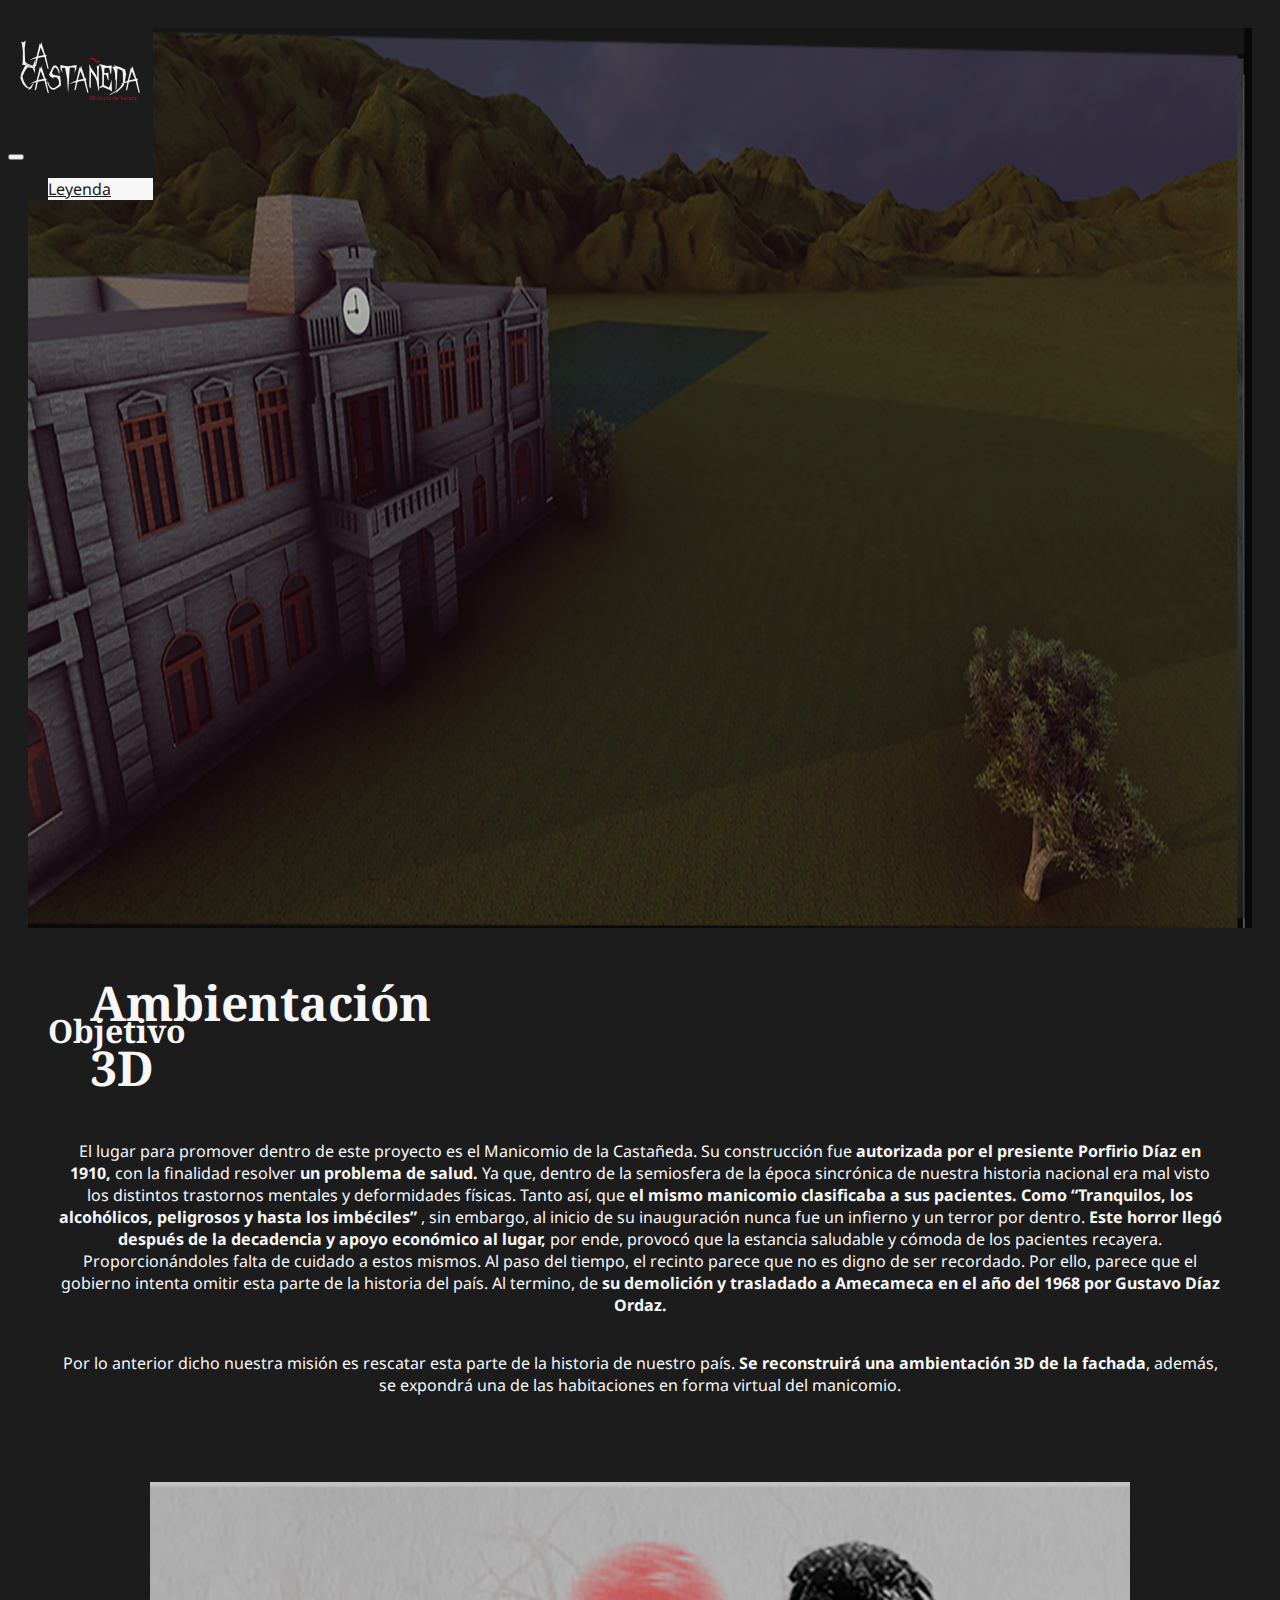
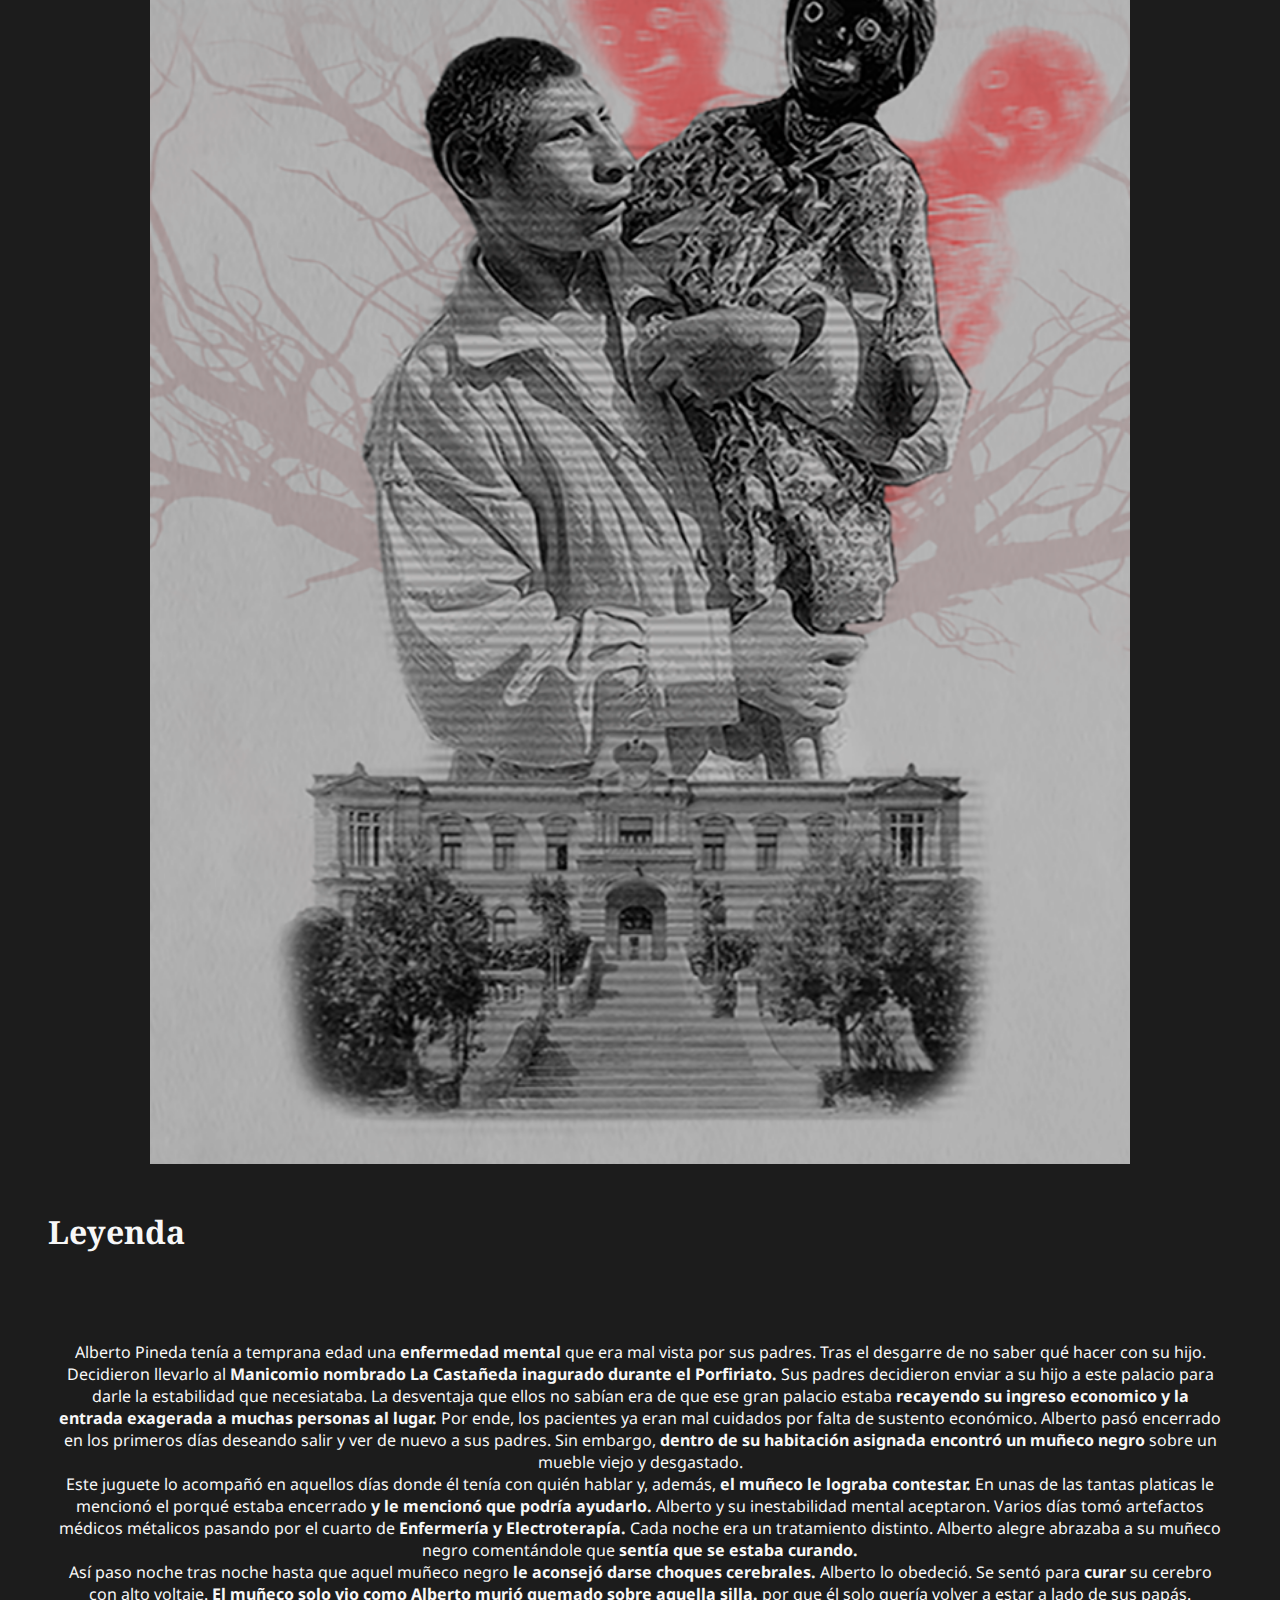
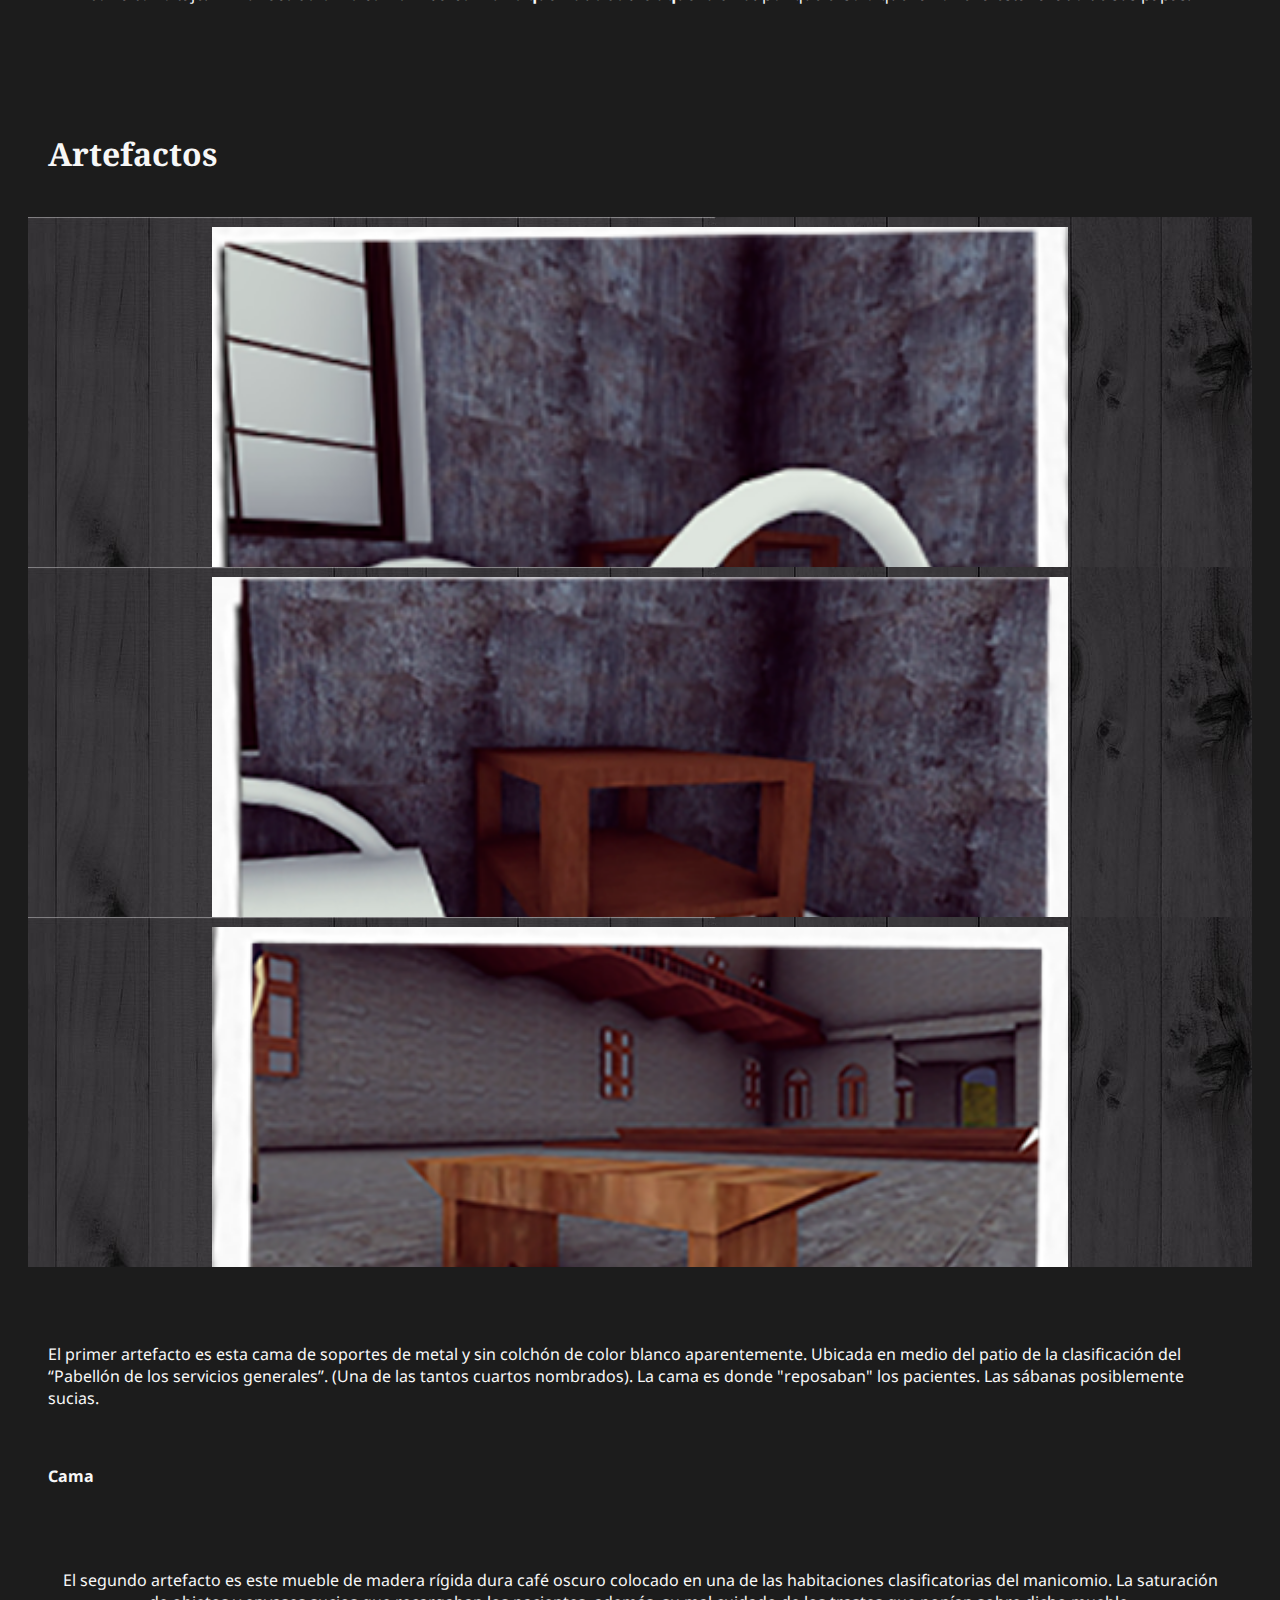
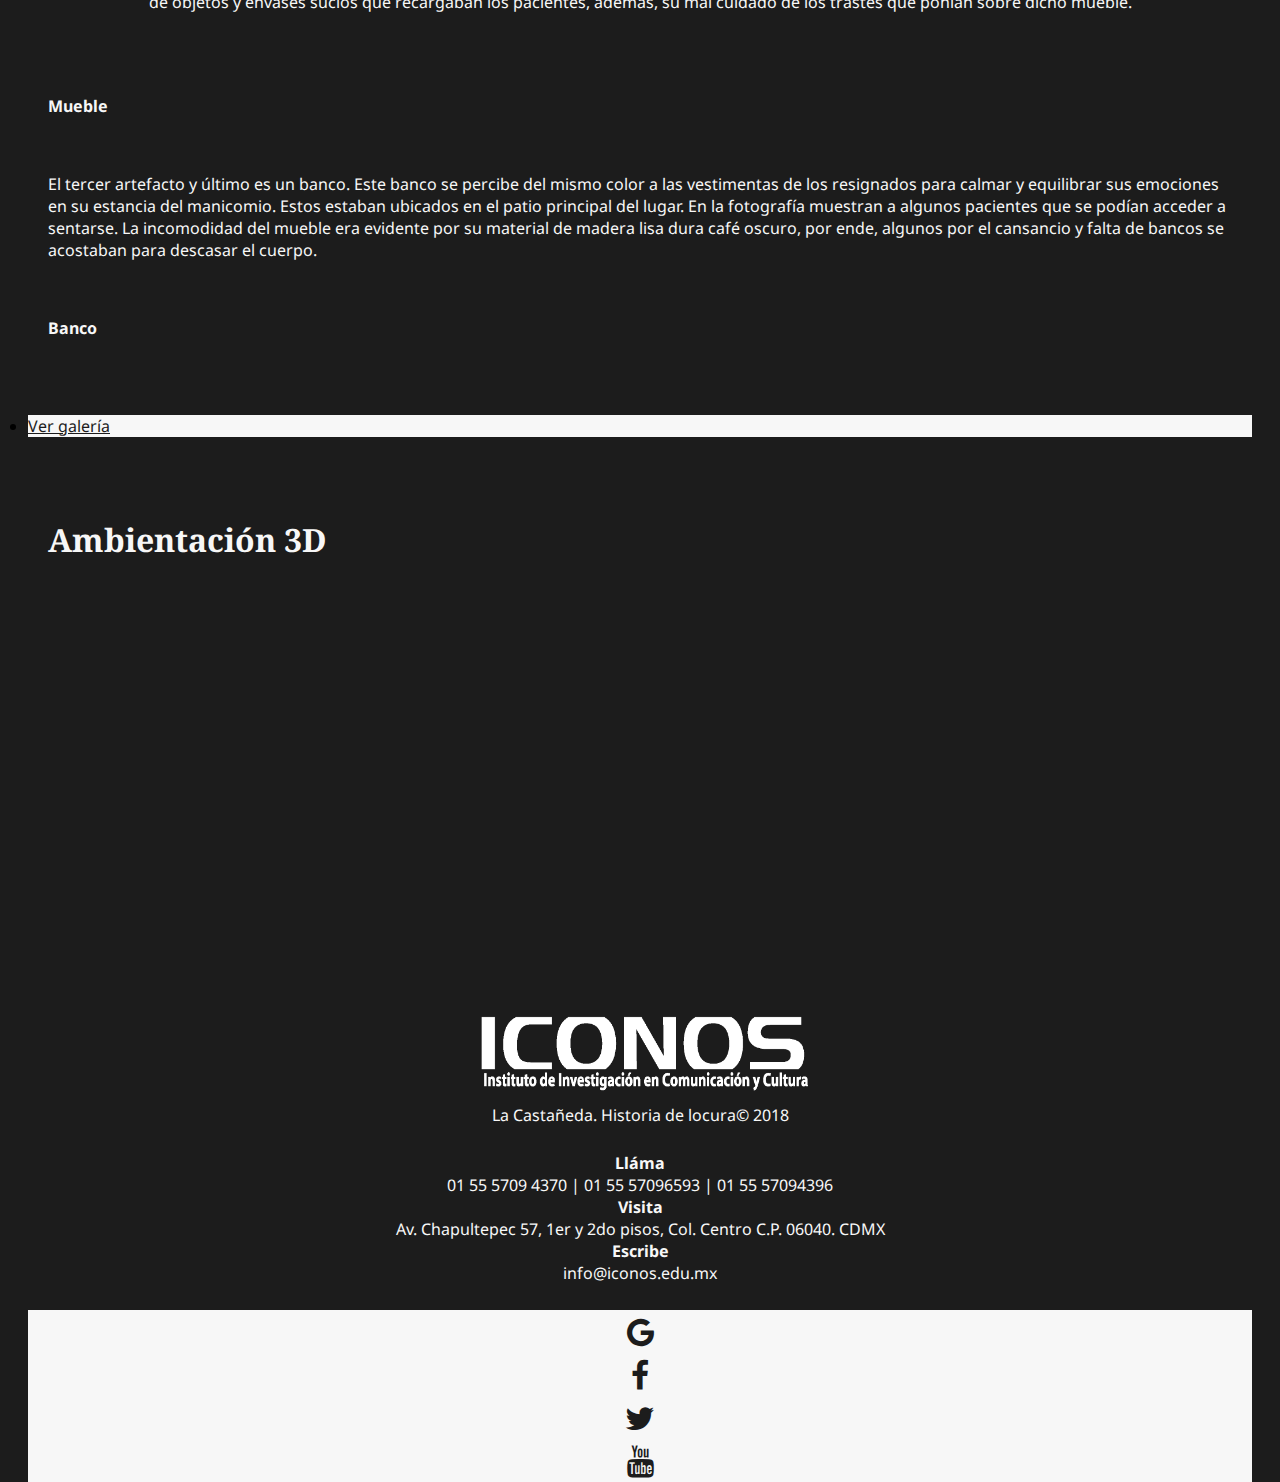
==== index.html @ b08d8a31 "Update index.html" ====
<!DOCTYPE html>
<html>

<head>

    <!-- tags para servidores de busqueda -->
    <meta name="description" content="Proyecto Integrador / ICONOS. La Castañeda, Ambientación 3D, Leyenda del manicomio.">
    <meta name="keywords" content="Castañeda, Manicomio la Castañeda, leyenda del manicomio, historia del manicomio, ICONOS, Castañeda 3D, Colonia Plateros, ambientacion 3D La Castañeda, leyenda la Castañeda México, leyenda del manicomio La Castañeda">
    <meta name="author" content="IN">
    <meta name="viewport" content="width=device-width, initial-scale=1.0">
    <meta charset="UTF-8">

    <!-- titulo del sitio -->
    <title>Manicomio. La Castañeda 3D</title>

    <!-- estilos -->
    
    <link rel="stylesheet" href="https://stackpath.bootstrapcdn.com/bootstrap/4.1.3/css/bootstrap.min.css" integrity="sha384-MCw98/SFnGE8fJT3GXwEOngsV7Zt27NXFoaoApmYm81iuXoPkFOJwJ8ERdknLPMO" crossorigin="anonymous">
    <link rel="stylesheet" href="https://stackpath.bootstrapcdn.com/font-awesome/4.7.0/css/font-awesome.min.css">
<link href="https://fonts.googleapis.com/css?family=Noto+Sans|Noto+Serif" rel="stylesheet"> 
    <link rel="stylesheet" href="Css/app.css">
</head>

<body>

    <header class="container-fluid col-md">
        <!-- menu escritorio -->
        <nav id="menu" class="navbar navbar-expand-lg navbar-light col">
            <!-- logo -->
            <figure id="logo" class="navbar-brand col-8 col-md-3">
                <a id="unico" href="index.html">
                    <div class="col-12 imgLiquid imgLiquidNoFillLeft">
                        <img src="images/logotipo.svg" alt="Logotipo-Castañeda">
                    </div>
                </a>
            </figure>

            <button class="navbar-toggler" type="button" data-toggle="collapse" data-target="#navbarSupportedContent" aria-controls="navbarSupportedContent" aria-expanded="false" aria-label="Toggle navigation">
                <span class="navbar-toggler-icon"></span>
            </button>

            <div class="collapse navbar-collapse" id="navbarSupportedContent">

                <ul class="col-12 navbar-nav">

                    <li class="col-4 text-center ha align-self-center">
                        <a href="#info" class="">Leyenda</a>
                    </li>
                    <li class="col-4 text-center ha align-self-center">
                        <a href="#artefactos">Artefactos</a>
                    </li>
                    <li class="col-4 text-center ha align-self-center">
                        <a href="#stand">Ambientación</a>
                    </li>
                </ul>
            </div>
        </nav>
    </header>



    <main id="main" class="container-fuid col-sm">

        <section id="heroscreen" class="col">

            <div class="row">

                <div class="heroscreen_background col imgLiquidNoFillLeft">
                    <img src="images/web_estilo_03.png" alt="Bienvenida">
                </div>

                <div class="heroscreen_text col text-center">

                    <h1 class=""> Ambientación<br>3D</h1>
                </div>

            </div>

        </section>

        <section id="info" class="col">

            <div class="row">

                <div class="col-12 col-md-4 ha align-self-center">

                    <style>
                        .info_objetivo,
                        .historia,
                        .fotos,
                        .ub,
                        .cc {
                            color: #F7F7F7;
                            padding: 20px;
                            background: #1C1C1C;
                        }

                        .blanco {
                            color: #F7F7F7;
                            padding: 20px;
                            text-align: center;
                        }

                    </style>

                    <h1 class="info_objetivo col text-center">Objetivo</h1>


                </div>

                <div class="info_venue col-12 col-md-8 ha align-self-center">


                    <div class="blanco col text-left">

                        <p>  El lugar para promover dentro de este proyecto es el Manicomio de la Castañeda. Su construcción fue<b>  autorizada por el presiente Porfirio Díaz en 1910,</b> con la finalidad resolver <b> un problema de salud.</b> Ya que, dentro de la semiosfera de la época sincrónica de nuestra historia nacional era mal visto los distintos trastornos mentales y deformidades físicas. Tanto así, que <b>el mismo manicomio clasificaba a sus pacientes. Como “Tranquilos, los alcohólicos, peligrosos y hasta los imbéciles” </b>, sin embargo, al inicio de su inauguración nunca fue un infierno y un terror por dentro. <b> Este horror llegó después de la decadencia y apoyo económico al lugar,</b> por ende, provocó que la estancia saludable y cómoda de los pacientes recayera. Proporcionándoles falta de cuidado a estos mismos. Al paso del tiempo, el recinto parece que no es digno de ser recordado. Por ello, parece que el gobierno intenta omitir esta parte de la historia del país. Al termino, de <b> su demolición y trasladado a Amecameca en el año del 1968 por Gustavo Díaz Ordaz.</b></p>


<p> Por lo anterior dicho nuestra misión es rescatar esta parte de la historia de nuestro país. <b> Se reconstruirá una ambientación 3D de la fachada</b>, además, se expondrá una de las habitaciones en forma virtual del manicomio.</p> 
                    </div>

                </div>

            </div>
        </section>


        <section class="col">

            <div class="row">

                <div class="info_venue col-12 col-md-6 ha align-self-center">

                    <center> <img src="images/web_estilo_06.png"></center>


                </div>


                <div class="info_venue col-12 col-md col-sm ha align-self-center">

                    <h1 class="info_objetivo col text-center">Leyenda</h1>
                    <div class="blanco col text-left">

                        <p>Alberto Pineda tenía a temprana edad una
                            <b> enfermedad mental </b> que era mal vista por sus padres. Tras el desgarre de no saber qué hacer con su hijo. Decidieron llevarlo al
                            <b> Manicomio nombrado La Castañeda inagurado durante el Porfiriato.</b> Sus padres decidieron enviar a su
                            hijo a este palacio para darle la estabilidad que necesiataba. La desventaja que ellos no sabían era de que ese gran palacio estaba <b> recayendo su ingreso economico y la entrada exagerada a muchas personas al lugar.</b> Por ende, los pacientes ya eran mal cuidados por falta de sustento económico.
                            Alberto pasó encerrado en los primeros días deseando salir y ver de nuevo a sus
                            padres. Sin embargo, <b>dentro de su habitación asignada encontró un
                                muñeco negro </b> sobre un mueble viejo y desgastado. <br>Este juguete lo acompañó en
                            aquellos días donde él tenía con quién hablar y, además,<b> el muñeco
                                le lograba contestar.</b> En unas de las tantas platicas le mencionó el porqué estaba encerrado <b> y le mencionó
                                que podría ayudarlo.</b> Alberto y su inestabilidad mental aceptaron.
                            Varios días tomó artefactos médicos métalicos pasando por el cuarto de <b> Enfermería y Electroterapía.</b> Cada noche era un tratamiento
                            distinto. Alberto alegre abrazaba a su muñeco negro comentándole que
                            <b> sentía que se estaba curando.</b><br>
                            Así paso noche tras noche hasta que aquel muñeco negro <b> le aconsejó
                                darse choques cerebrales. </b>Alberto lo obedeció. Se sentó para <b>curar </b>
                            su cerebro con alto voltaje. <b> El muñeco solo vio como Alberto murió
                                quemado sobre aquella silla.</b>
                            por que él solo quería volver a estar a lado de sus papás. </p>

                    </div>

                </div>

            </div>

        </section>

        <section class="col">

            <h1 class="fotos col text-center">Artefactos</h1>

            <div class="row">
                <!--  -->
                <div class="participantes_item col-12 col-md-6 col-lg-4">

                    <div class="info_venue participantes_item_back col imgLiquidNoFillLeft">

                        <img src="images/web_estilo_10.png" alt="Cama 3D">

                    </div>

                    <div class="col">

                        <div class="col">

                            <!--                            <h3 class="col text-center ">Cama</h3>-->

                        </div>

                    </div>

                </div>
                <!--  -->

                <!--  -->
                <div class="participantes_item col-12 col-md-6 col-lg-4">

                    <div class="participantes_item_back col imgLiquidNoFillLeft imgLiquidNoFillRight">

                        <img src="images/web_estilo_16.png" alt="Mueble 3D">

                    </div>

                    <div class="participantes_item_text col">

                        <div class="col">
                            <!--
<h3 class="col text-center ha my-auto">Mueble</h3>-->

                        </div>

                    </div>

                </div>
                <!--  -->
                <div class="participantes_item col-12 col-md-6 col-lg-4">

                    <div class="cambio participantes_item_back col imgLiquidNoFillLeft imgLiquidNoFillRight">

                        <img src="images/web_estilo_22.png" alt="Banco 3D">

                    </div>

                    <div class="participantes_item_text col">

                        <div class="col">

                            <!--                            <h3 class="col text-center ha my-auto">Banco</h3>-->


                        </div>

                    </div>


                </div>


            </div>
        </section>







        <section>
            <div class="row">

                <div class="col-12 col-md-4 ha align-self-center">
                    <!--

                    <p class="info_objetivo col text-center"> Las fotografías tomadas dentro del manicomio de la Castañeda son la base para su construcción de tamaño a escala y llevada a la simulación 3D. Estos objetos serán exhibidos adentro de una habitación, en lo cual, la acompañará una historia ficticia y con el eje principal de un personaje que se muestra en la portada de este documento.


                    </p>
-->
                    <p class="info_objetivo col text-center">El primer artefacto es esta cama de soportes de metal y sin colchón de color blanco aparentemente. Ubicada en medio del patio de la clasificación del “Pabellón de los servicios generales”. (Una de las tantos cuartos nombrados).

                        La cama es donde "reposaban" los pacientes. Las sábanas posiblemente sucias.
                    </p>

                    <strong>
                        <p class="info_objetivo col text-center">Cama</p>
                    </strong>
                </div>
                <!--  -->
                <div class="info_venue col-12 col-md-4 ha align-self-center">


                    <div class="blanco col text-left">


                        <p>El segundo artefacto es este mueble de madera rígida dura café oscuro colocado en una de las habitaciones clasificatorias del manicomio. La saturación de objetos y envases sucios que recargaban los pacientes, además, su mal cuidado de los trastes que ponían sobre dicho mueble. </p>
                    </div>
                    <strong>
                        <p class="info_objetivo col text-center">Mueble</p>
                    </strong>
                </div>

                <!--  -->
                <div class="col-12 col-md-4 ha align-self-center">


                    <p class="info_objetivo col text-center">El tercer artefacto y último es un banco.

                        Este banco se percibe del mismo color a las vestimentas de los resignados para calmar y equilibrar sus emociones en su estancia del manicomio. Estos estaban ubicados en el patio principal del lugar. En la fotografía muestran a algunos pacientes que se podían acceder a sentarse. La incomodidad del mueble era evidente por su material de madera lisa dura café oscuro, por ende, algunos por el cansancio y falta de bancos se acostaban para descasar el cuerpo.
                    </p>

                    <strong>
                        <p class="info_objetivo col text-center">Banco</p>
                    </strong>
                </div>
            </div>
        </section>

    
        <section id="info" class="col">

            <div class="col">


                <li class="col-lx text-center ha align-self-center">
                    <a href="img.html">Ver galería</a>
                </li>


            </div>
        </section>

        <section class="col">

            <h1 class="info_objetivo col text-center">Ambientación 3D</h1>
        </section>

        <section class="col-12 col-md-6 col-sm-4">
            <div id="stand" class="ambientacion">
                <iframe width="560" height="315" src="https://www.youtube.com/embed/RQs6oMeUXOI" frameborder="0" allow="accelerometer; autoplay; encrypted-media; gyroscope; picture-in-picture" allowfullscreen></iframe>

            </div>

        </section>



        <!--  -->

    </main>



    <footer id="footer" class="col">

        <div class="row">

            <div class="info_venue col-12 col-md-8 col-sm ha align-self-center">
                <img alt="ICONOS" class="logo" src="images/iconos_72dpi-01.png"><br>
                <copyright class="maq col text-left">La Castañeda. Historia de locura&copy; 2018</copyright>
                <p>
                    <strong> Lláma </strong><br>

                    01 55 5709 4370 | 01 55 57096593 | 01 55 57094396<br>
                    <strong> Visita </strong><br>

                    Av. Chapultepec 57, 1er y 2do pisos, Col. Centro C.P. 06040. CDMX<br>
                    <strong> Escribe </strong> <br>

                    info@iconos.edu.mx
                </p>
            </div>
            <!--  -->
            <div class="social info_venue col-lx col-md-4 col-sm ha align-self-center">

                <ul class="row">

                    <li class="col-3">
                        <a href="https:https://www.iconos.edu.mx/" target="_blank">
                            <i class="fa fa-google"></i>
                        </a>
                    </li>
                    <li class="col-3">
                        <a href="https://www.facebook.com/iconosinstituto" target="_blank">
                            <i class="fa fa-facebook"></i>
                        </a>
                    </li>
                    <li class="col-3">
                        <a href="https:https://twitter.com/iconos_inst" target="_blank">
                            <i class="fa fa-twitter"></i>
                        </a>
                    </li>
                    <li class="col-3">
                        <a href="https://www.youtube.com/channel/UCpwyjJ06XhVQkdlIOk4nbbQ" target="_blank">
                            <i class="fa fa-youtube"></i>
                        </a>
                    </li>

                </ul>

            </div>

        </div>

    </footer>


    <script src="Js/jquery.min.js"></script>
    <script src="Js/bootstrap.min.js"></script>
    <script src="Js/imgLiquid/js/imgLiquid-min.js"></script>
    <script src="Js/app.js"></script>

</body>

</html>
---- Css/app.css ----
* {
/*    outline: solid 1px white;*/

}




@import url('https://fonts.googleapis.com/css?family=Noto+Sans|Noto+Serif');

body {
    font-family: 'Noto Sans', sans-serif;
    
    }

h1,h2,h3,h4,h5,h6 {
font-family: 'Noto Serif', serif;
 }





/*GENERALES*/

.animado,
a {
    -ms-transition: all .3s ease-out;
    -moz-transition: all .3s ease-out;
    -webkit-transition: all .3s ease-out;
    transition: all .3s ease-out;
}

.clear {
    clear: both;
}

/* resets */

body {
    background-color: #1C1C1C;
}

div,
section,
article,
ul,
nav {
    height: 100%;

}

section {
    padding: 20px;
}

a {
    display: block;
    height: 100%;
    width: 100%;
    color: #1C1C1C;
    background: #F7F7F7;

}

#unico {
    background: #1C1C1C;
}

a:hover {
    background: #72171E;
    color: #F7F7F7;
    transform: scale(1.1);
    text-decoration: none;

}

ul {
    list-style-type: none;
}

.ha {
    height: auto;
}

nav ul {
    list-style-type: none;
}

nav ul il a {
    display: block;
    height: 100%;
    width: auto;

}


/* header */


header {
    height: 200px;
    position: fixed;
    top: 0;
    overflow: hidden;
    background: #1C1C1C;
    z-index: 9999;
}

figure {
    height: 70%;
    width: auto;
    display: block;
    margin: 0;
}

img {
    width: 80%;
}

/* body */
#heroscreen,
#leyenda,
#artefactos {
    height: 100vh;

}

#leyenda {
    background: #1C1C1C;
    color: white;
}

/* heroscreen */
#heroscreen {
    position: relative;
}

.heroscreen_background img {
    height: 100%;
    width: 100%;
    background: black;
    opacity: .70;

}

.heroscreen_text {
    position: absolute;
    left: 0;
    z-index: 0;
    color: #F7F7F7;
}

.heroscreen_text h1 {
    font-size: 3em;
    padding: 10px;
    color: #F7F7F7;
    left: 50%;
    top: 50%;
    transform: translate(20%);
}


p {
    padding: 10px;
}

#texto {
    font-size: 2vh;
}

.title {
    width: 100%;
    height: 100px;
    padding: 30px;
    color: #F7F7F7;
}



/* Participantes */



.participantes_item {
    height: 450px;
    overflow: hidden;
    position: relative;
    padding: 0;
    background-image: url(../images/madera.jpg);

}

.participantes_item:hover {

    opacity: .20;
    background: #1C1C1C;

}

.participantes_item_back {
    position: absolute;
    padding: 0;
    width: 100%;
}

.participantes_item_back img {
    height: 60%;
    width: 60%;
    display: block;
    padding: 10px;
    margin-left: auto;
    margin-right: auto;
    z-index: -1;

}


.participantes_item_text {
    position: absolute;
    text-align: center;
    z-index: 0;

}


/* footer */
footer {
    height: 300px;
    background: #1C1C1C;
    color: #F7F7F7;
    padding: 20px;
    text-align: center;
}

.logo {
    width: 30%;
}

.social {
    font-size: 2em;

}

.social ul {
    padding: 0;
    margin: 0;

}

.rojo {
    background: #F7F7F7;
    color: #72171E;
    padding: 20px;
    text-align: center;
}

/*VIDEO*/
#stand {

    width: 100%;
    height: 100%;
    top: 50%;
    left: 50%;
    transform: translate(70%);

}

.ambientacion {
    width: 100%;
    height: 100%;

}







/*
.root{
    --variable
    
}
*/


/*BREAKPOINTS*/

/* Extra small devices (phones, 600px and down) */
@media only screen and (max-width: 500px) {
    .participantes_item {
        height: 200px;
        /*        background: blue;*/
    }

    .participantes_item_back img {
        height: auto;
        width: 55%;
    }
    #stand {

    top: 20%;
    left: 20%;
    transform: translate(0%);

}
   .heroscreen_text h1 {
    font-size: 1.5em;
    padding: 0px;
    color: #F7F7F7;
    left: 80%;
    top: 80%;
    transform: translate(5%,100%);
}
    .heroscreen_background img {
    height: 300px;
    width: 100%;
    background: black;
    opacity: .70;

}
    #heroscreen {
    height: 300px;

}
}

/* Small devices (portrait tablets and large phones, 600px and up) */
@media only screen and (min-width: 600px) {

    .participantes_item_back img {
        height: auto;
        width: 60%;
    }

    .participantes_item {
        height: 300px;
        /*         background: green;*/
    }
        #stand {
width: 100%;
    height: 100%;
    top: 50%;
    left: 50%;
    transform: translate(20%);

}
}

/* Medium devices (landscape tablets, 768px and up) */
@media only screen and (min-width: 768px) {
    .participantes_item {
        /*        background: blue;*/
    }
}

/* Large devices (laptops/desktops, 992px and up) */
@media only screen and (min-width: 992px) {
    .participantes_item_back img {
        height: auto;
        width: 70%;
    }

    .participantes_item {
        height: 350px;
    }
}



/* Extra large devices (large laptops and desktops, 1200px and up) */
@media only screen and (min-width: 1200px) {

    /*
     .participantes_item {
        background: pink;
    }
*/
/*
    .participantes_item_back img {
        height: auto;
        width: 80%;
    }

    .participantes_item {
        height: 400px;

    }
*/
}
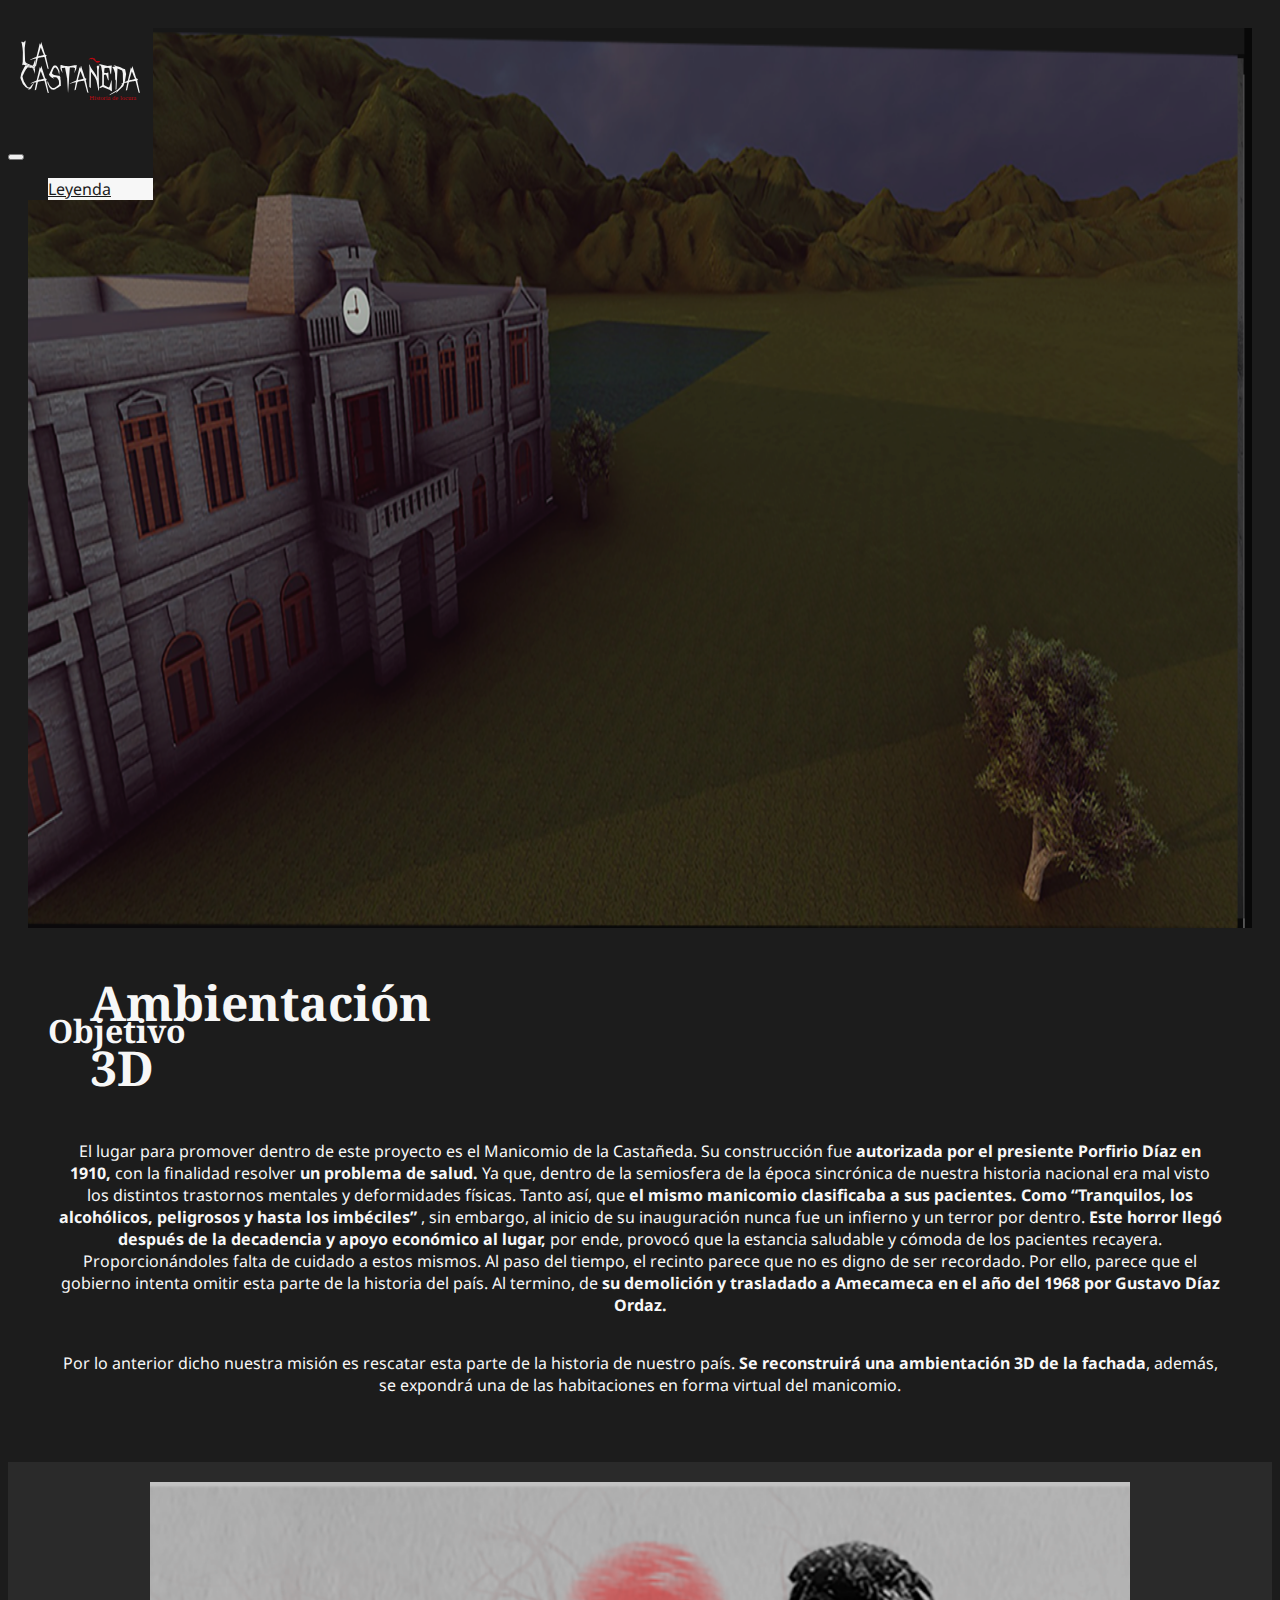
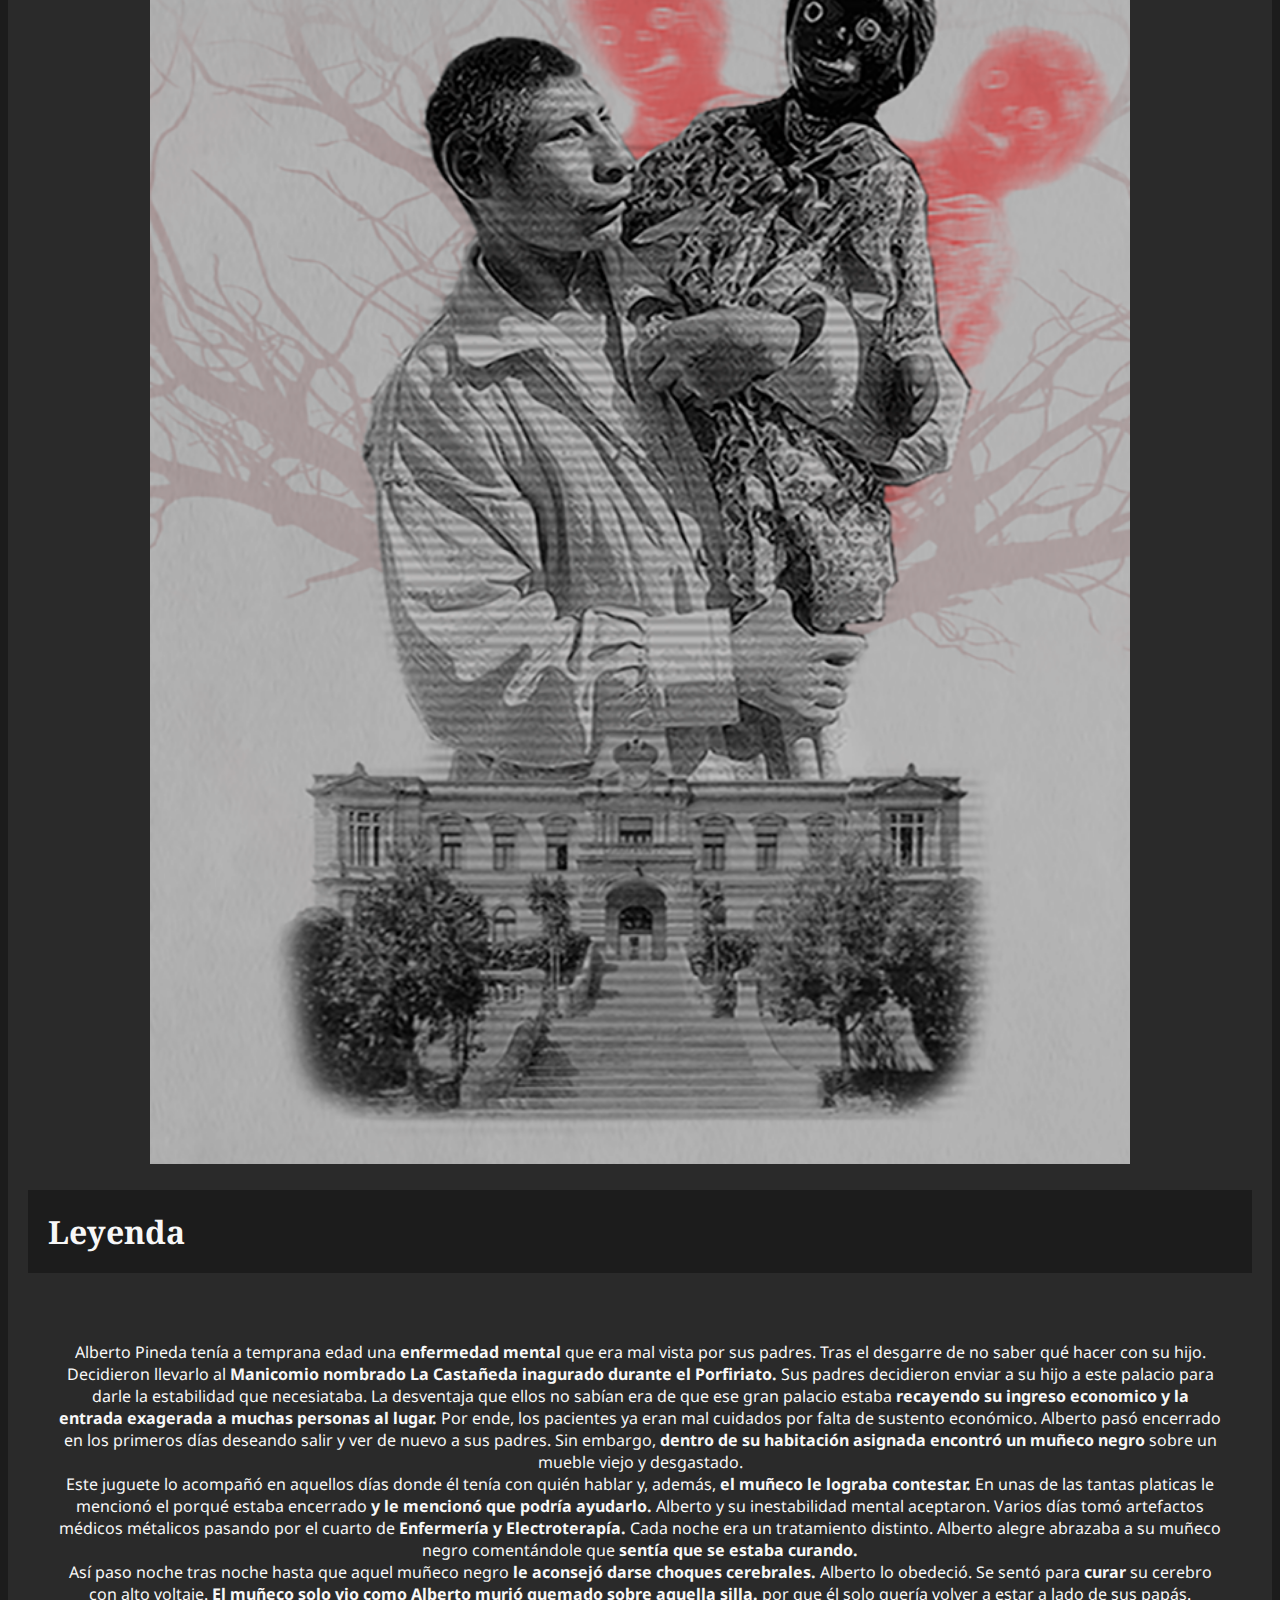
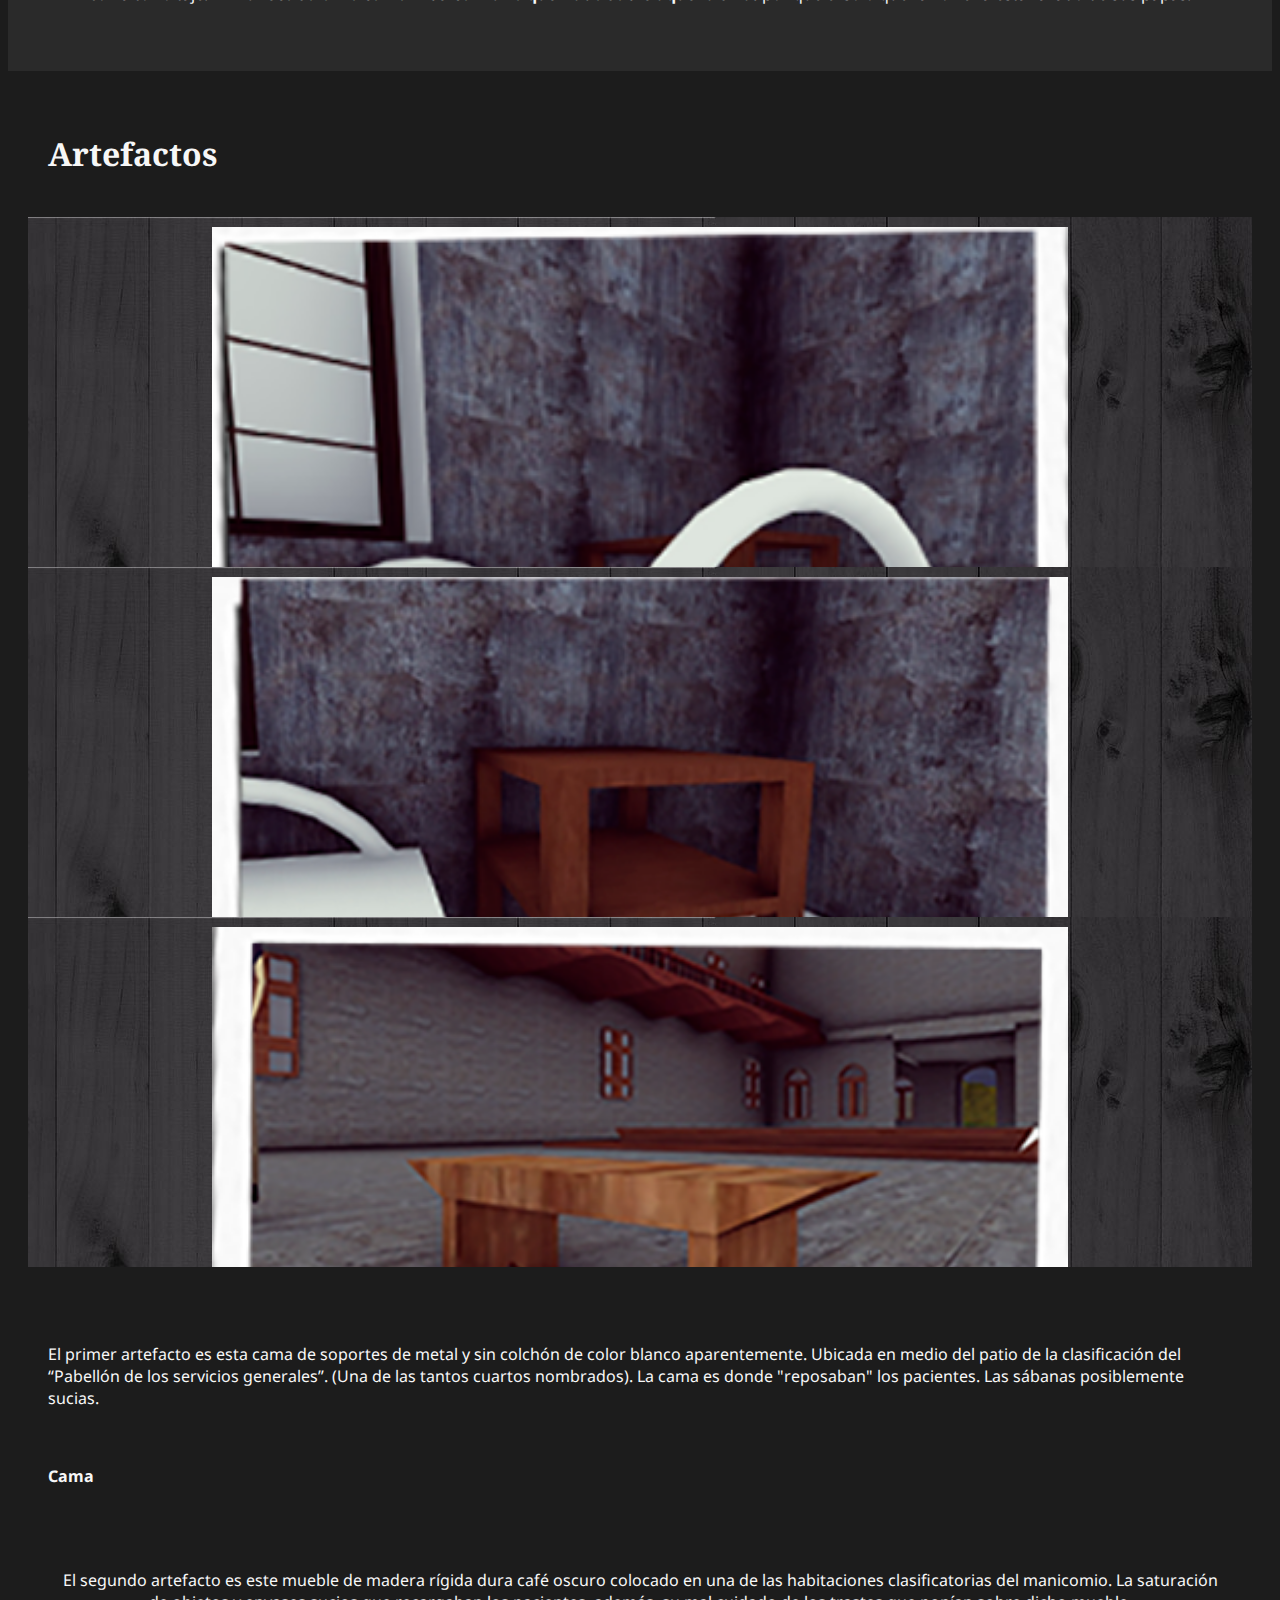
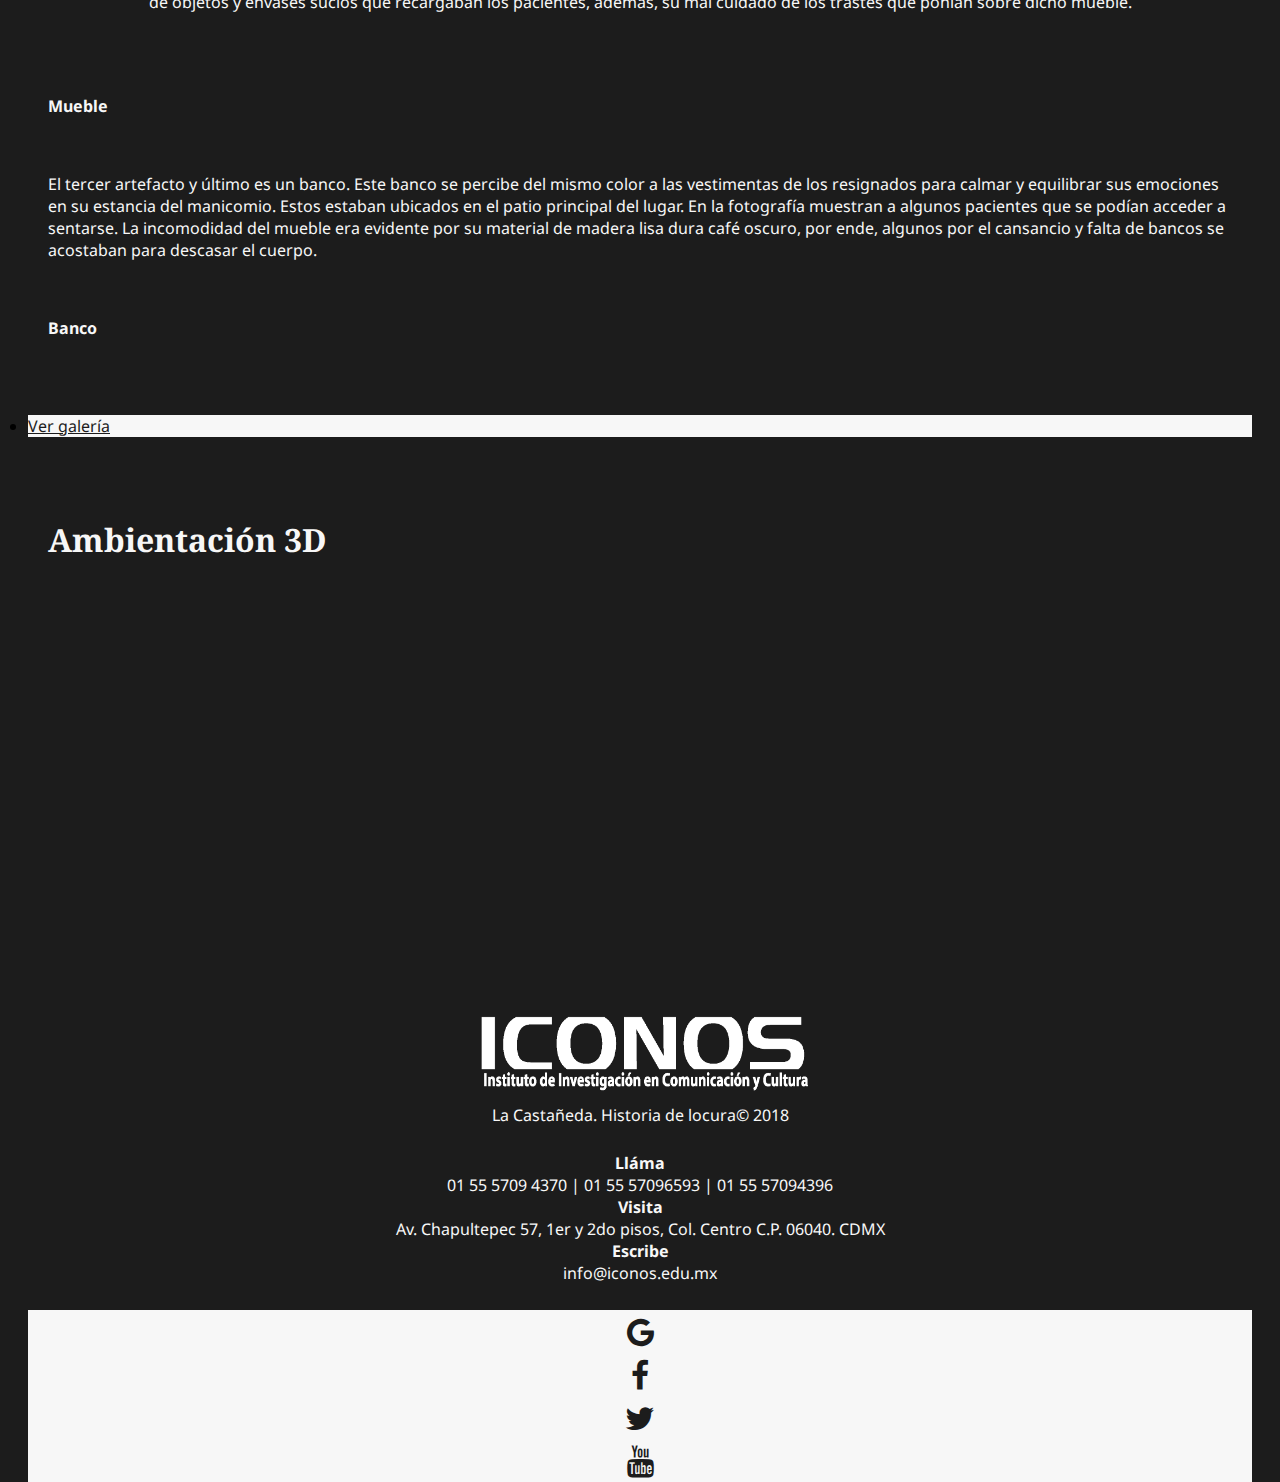
==== commit bd464ea1: "Update index.html" ====
--- a/index.html
+++ b/index.html
@@ -125,7 +125,7 @@
         </section>
 
 
-        <section class="col">
+        <section class="negro col">
 
             <div class="row">
 
--- a/Css/app.css
+++ b/Css/app.css
@@ -72,6 +72,7 @@
     color: #F7F7F7;
     transform: scale(1.1);
     text-decoration: none;
+    border-radius: 3px;
 
 }
 
@@ -160,6 +161,7 @@
     transform: translate(20%);
 }
 
+ .negro { background:#2A2A2A;}
 
 p {
     padding: 10px;
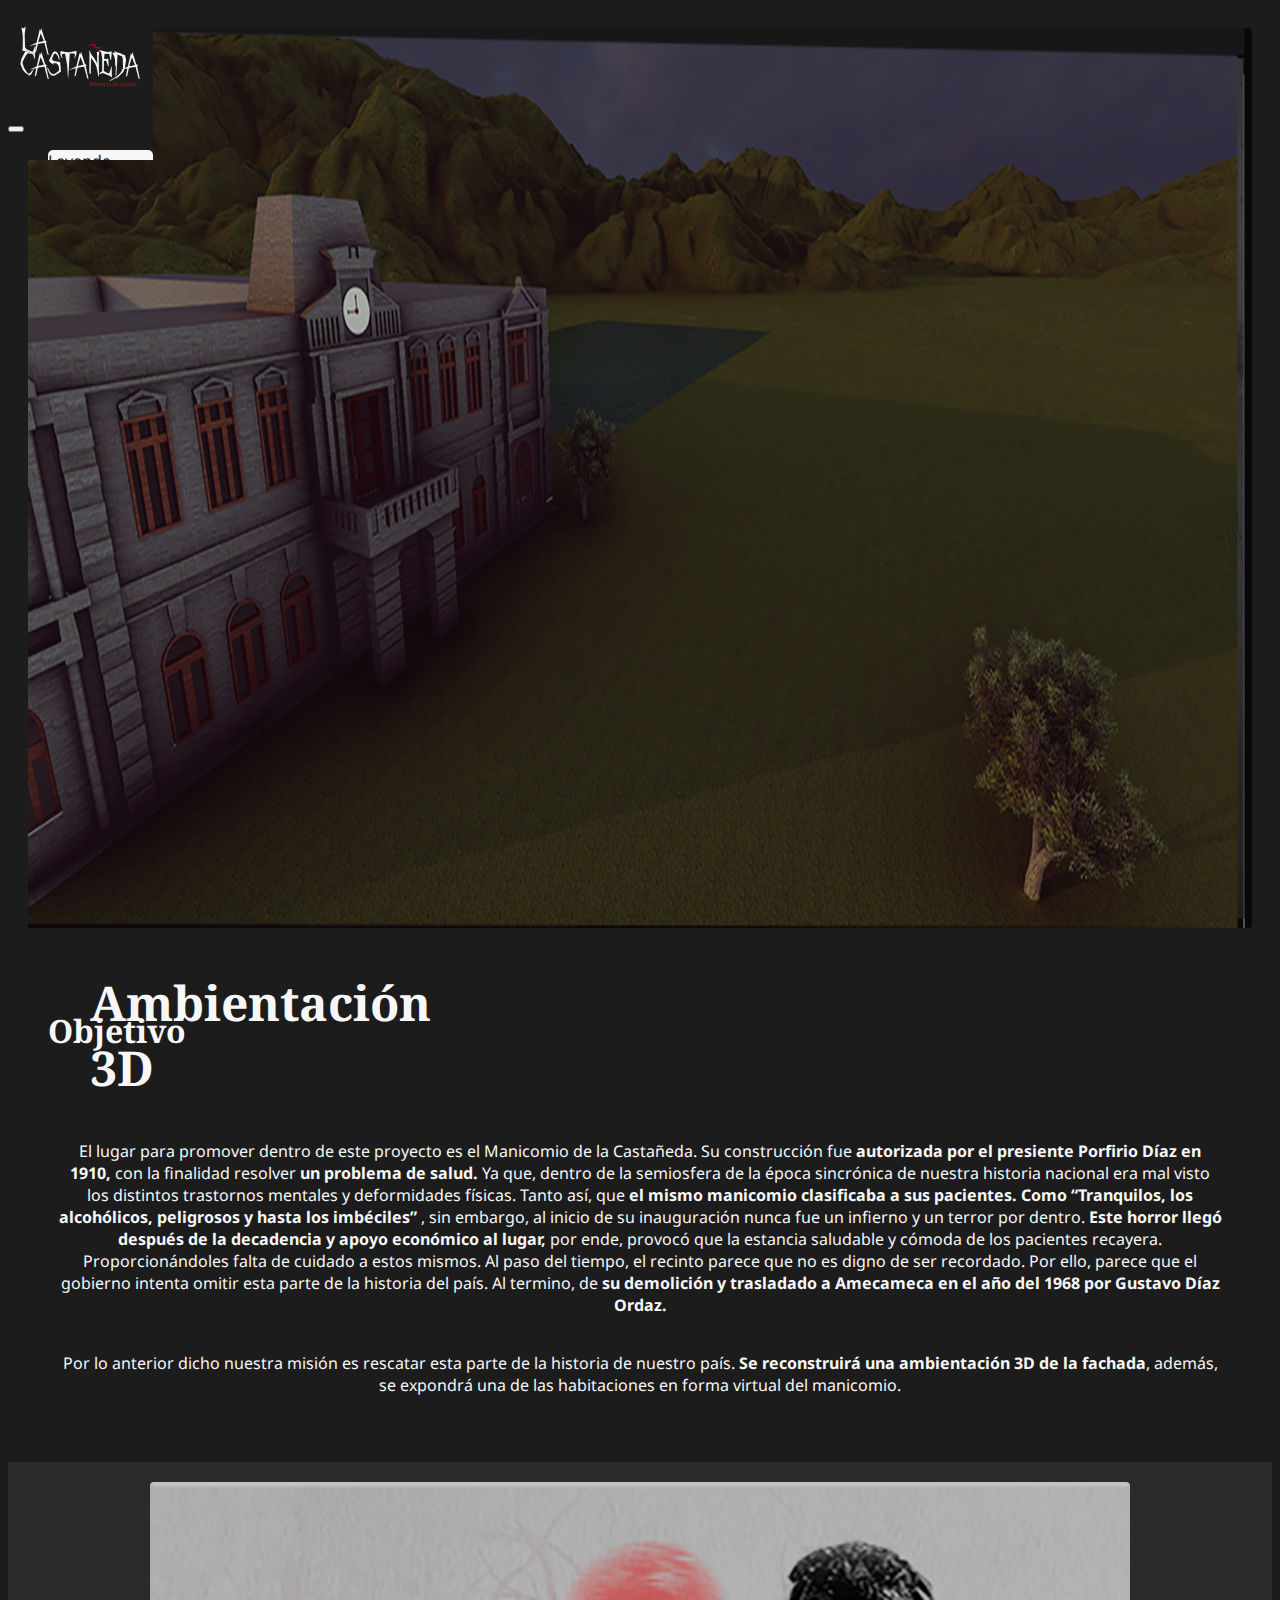
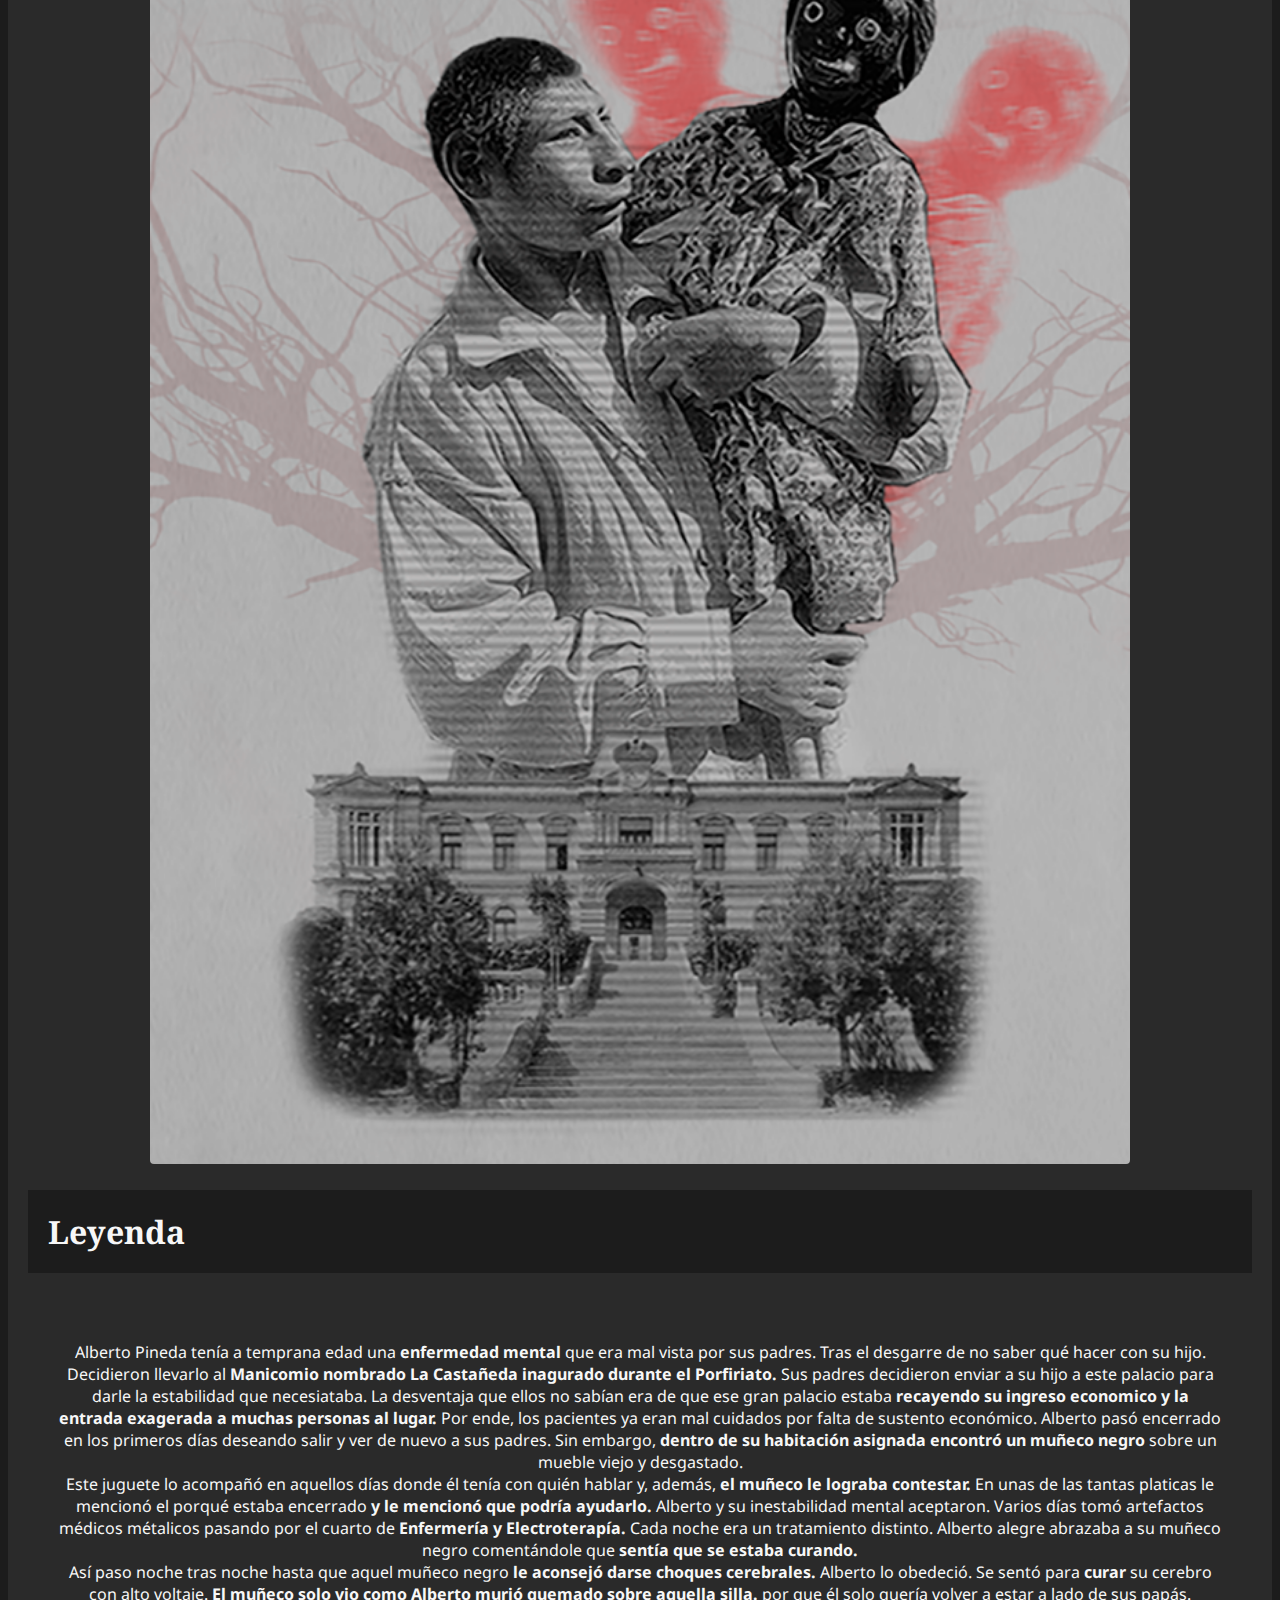
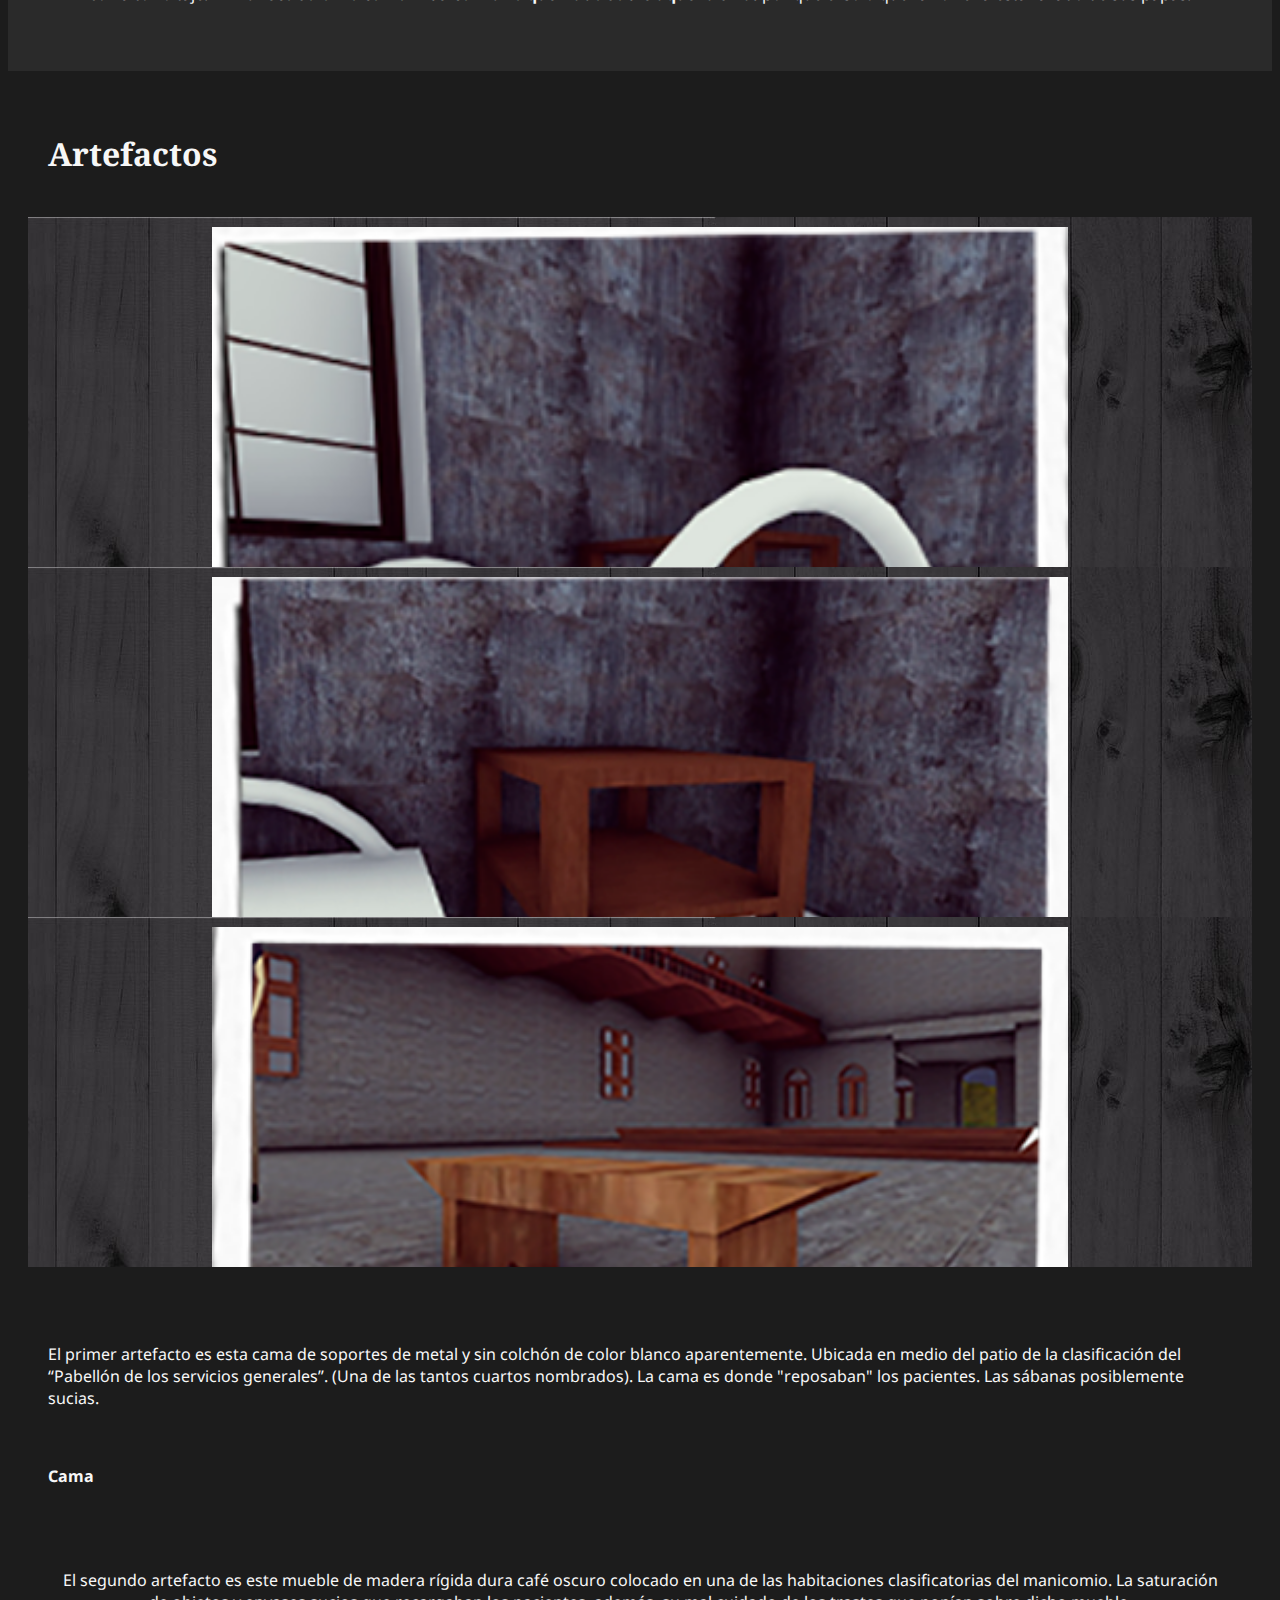
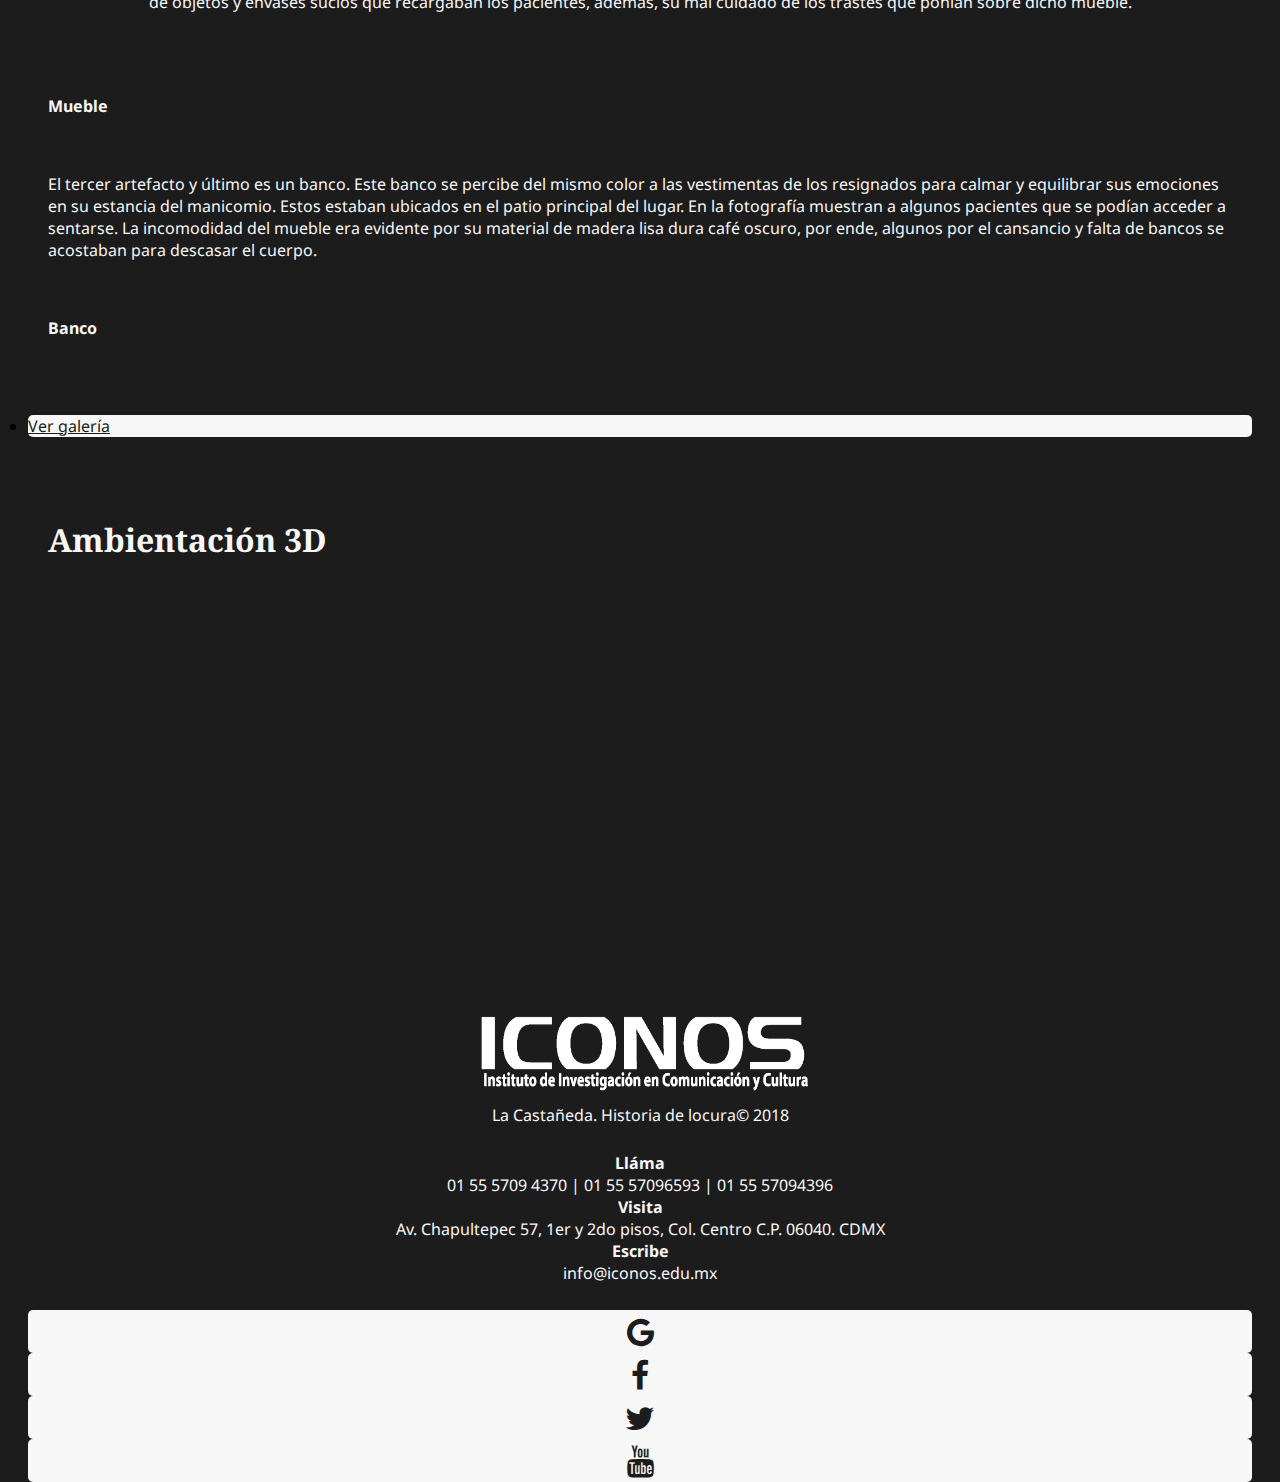
==== commit 3e8bfe80: "Update index.html" ====
--- a/index.html
+++ b/index.html
@@ -139,7 +139,7 @@
 
                 <div class="info_venue col-12 col-md col-sm ha align-self-center">
 
-                    <h1 class="info_objetivo col text-center">Leyenda</h1>
+                    <h1 class="info_objetivo col-12 text-right">Leyenda</h1>
                     <div class="blanco col text-left">
 
                         <p>Alberto Pineda tenía a temprana edad una
--- a/Css/app.css
+++ b/Css/app.css
@@ -60,6 +60,7 @@
     width: 100%;
     color: #1C1C1C;
     background: #F7F7F7;
+     border-radius: 5px;
 
 }
 
@@ -72,7 +73,7 @@
     color: #F7F7F7;
     transform: scale(1.1);
     text-decoration: none;
-    border-radius: 3px;
+   
 
 }
 
@@ -100,7 +101,7 @@
 
 
 header {
-    height: 200px;
+    height: 160px;
     position: fixed;
     top: 0;
     overflow: hidden;
@@ -117,6 +118,7 @@
 
 img {
     width: 80%;
+    border-radius: 4px;
 }
 
 /* body */
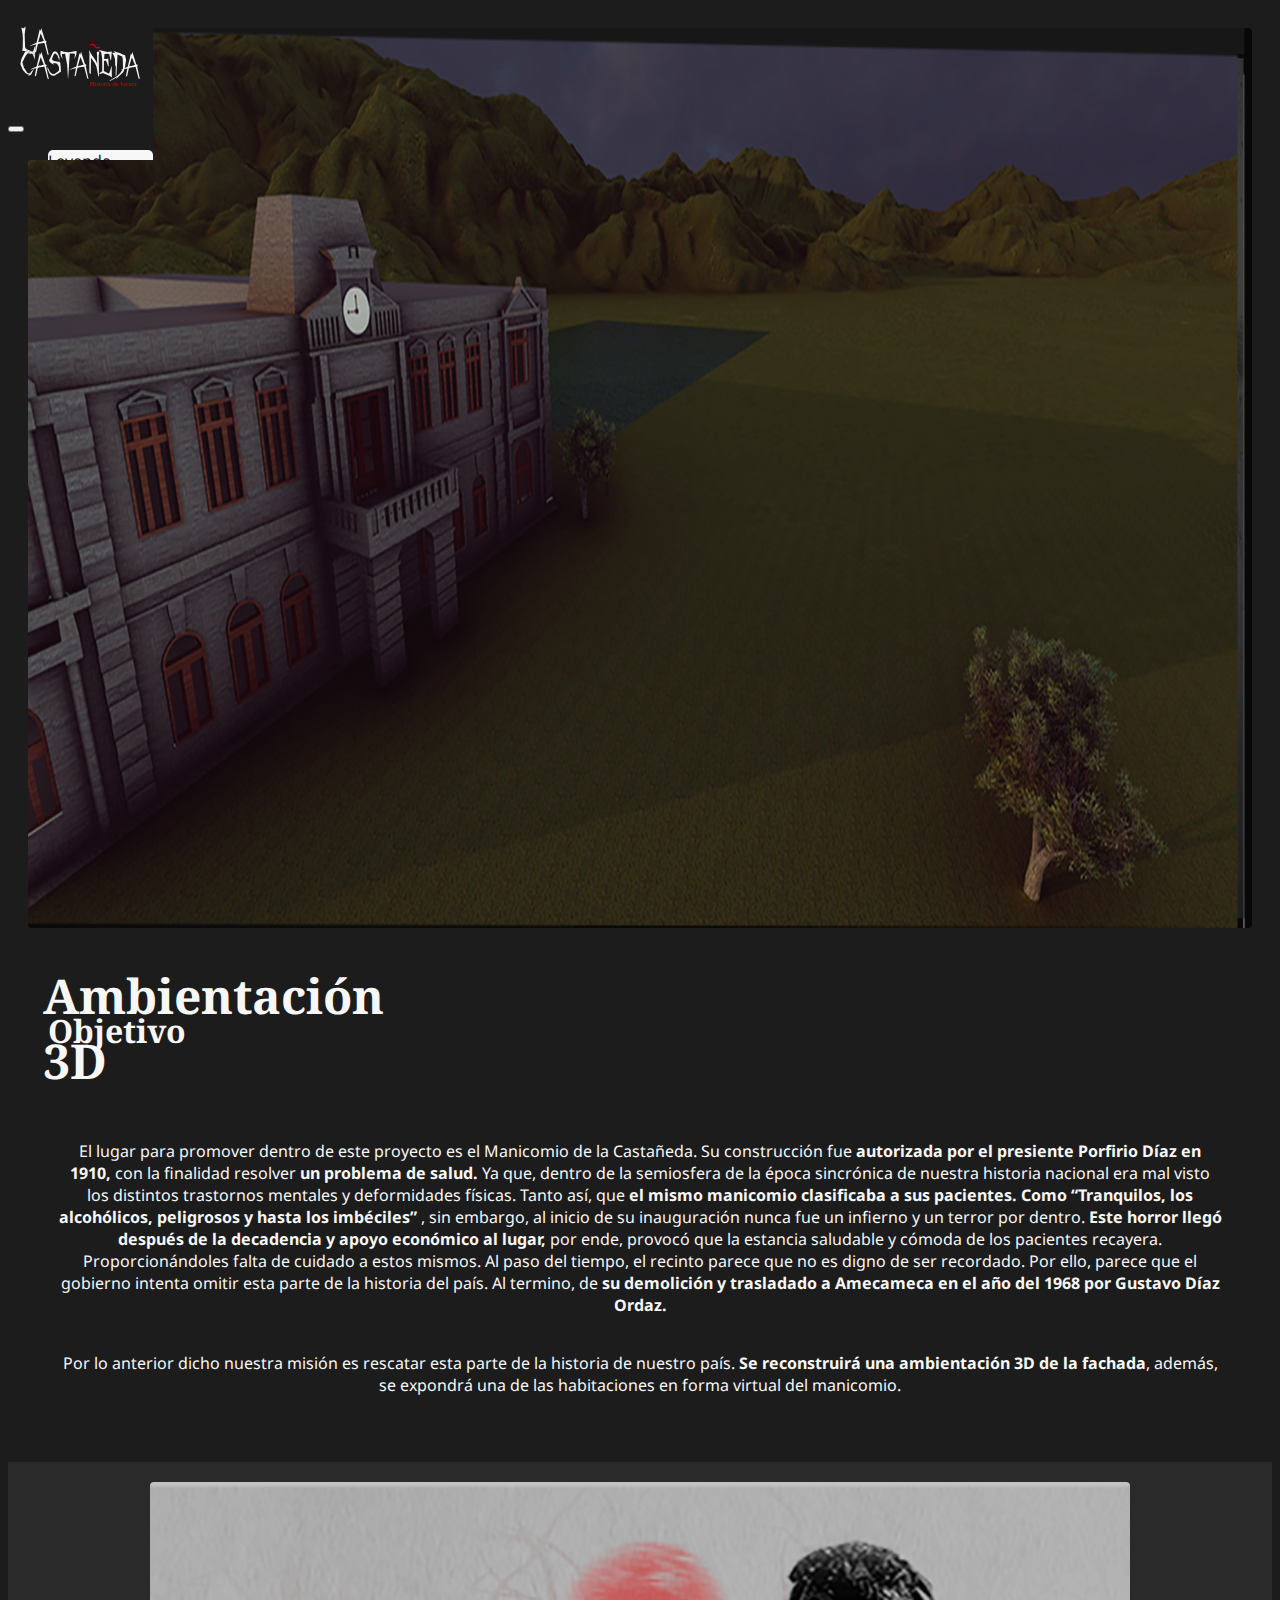
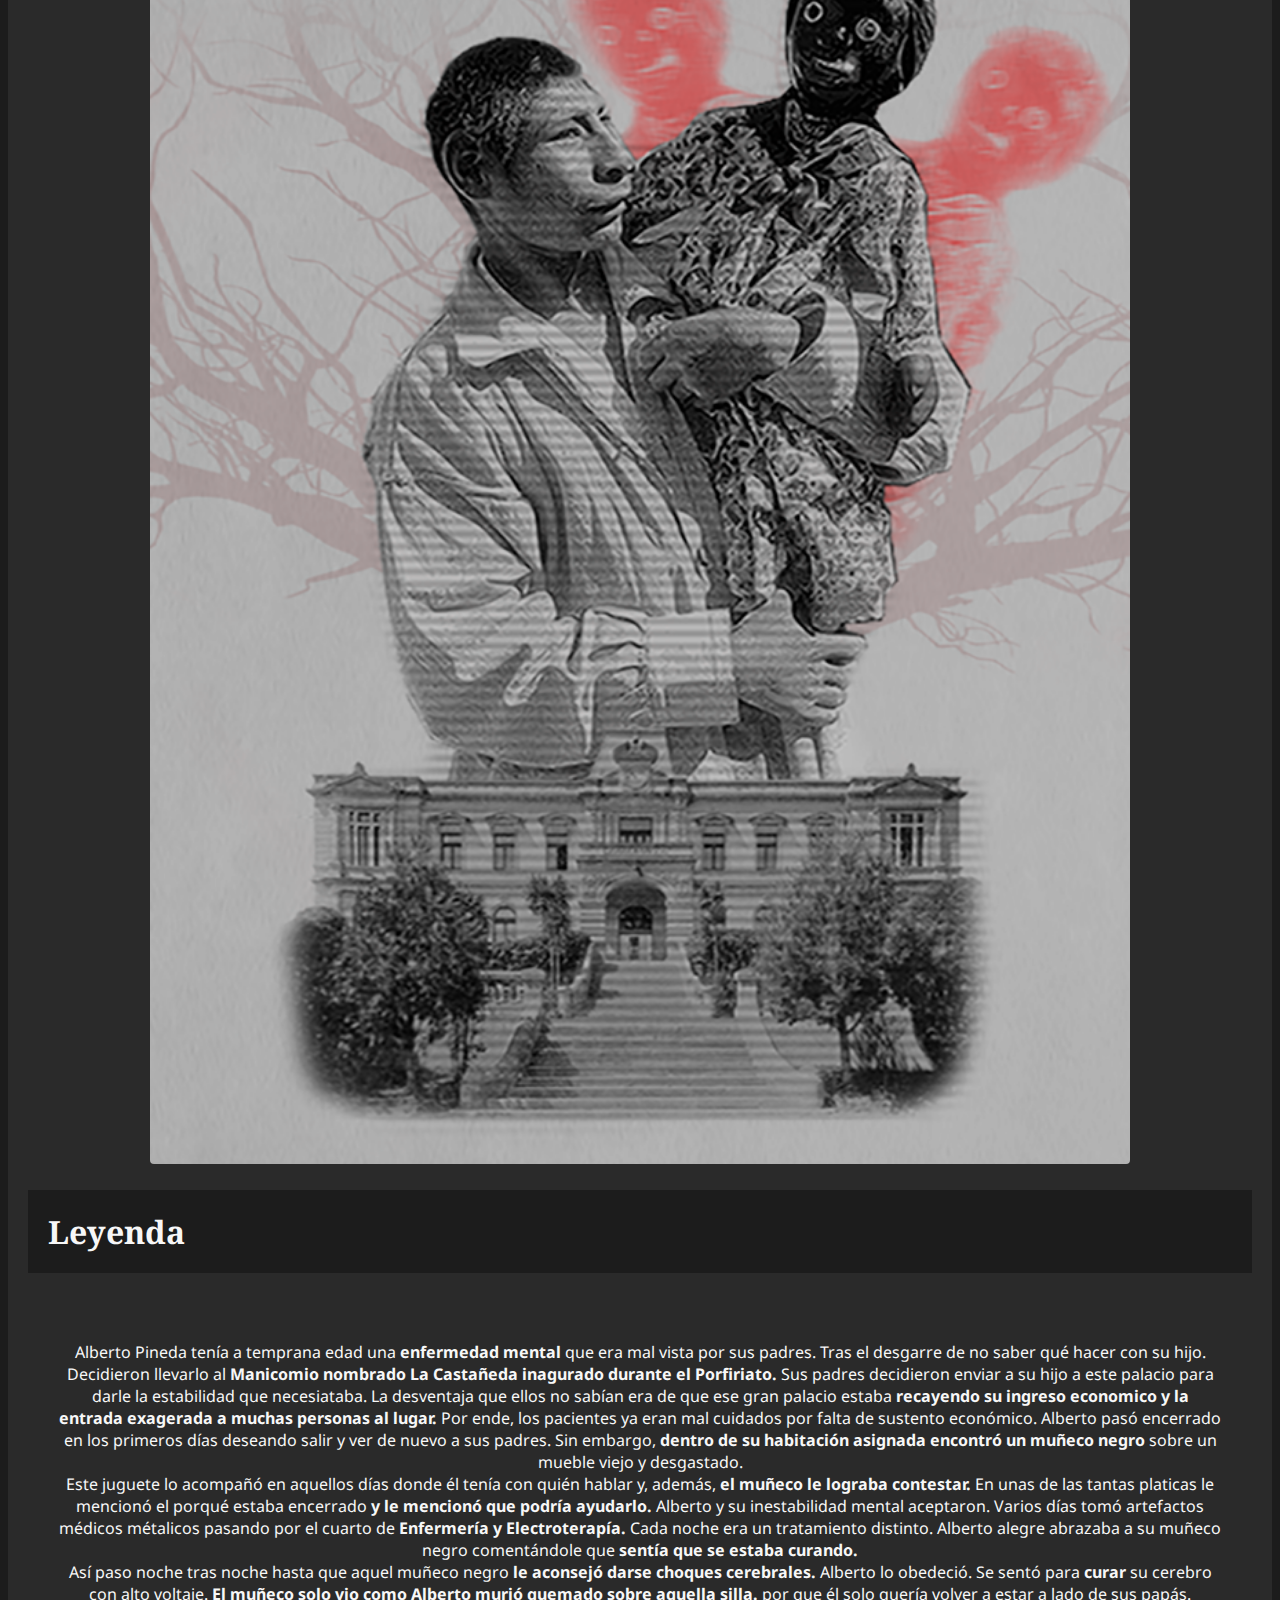
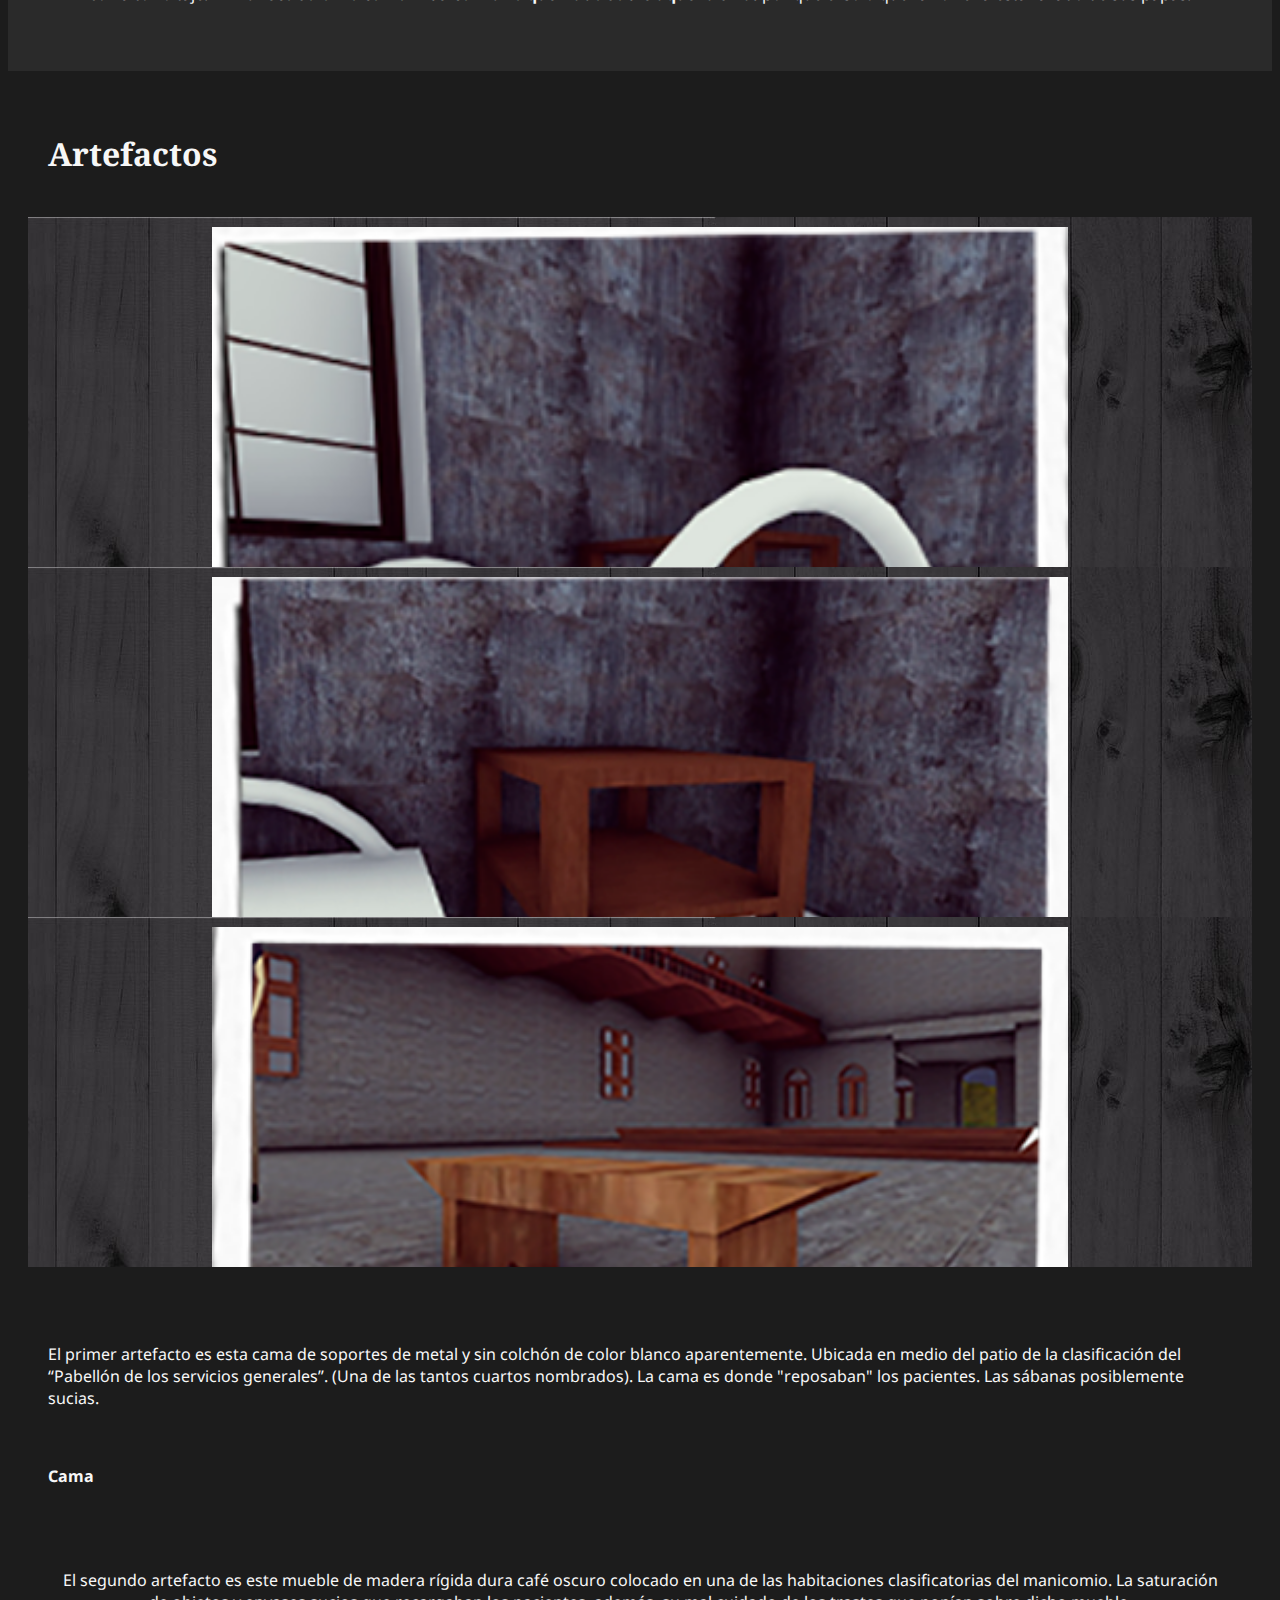
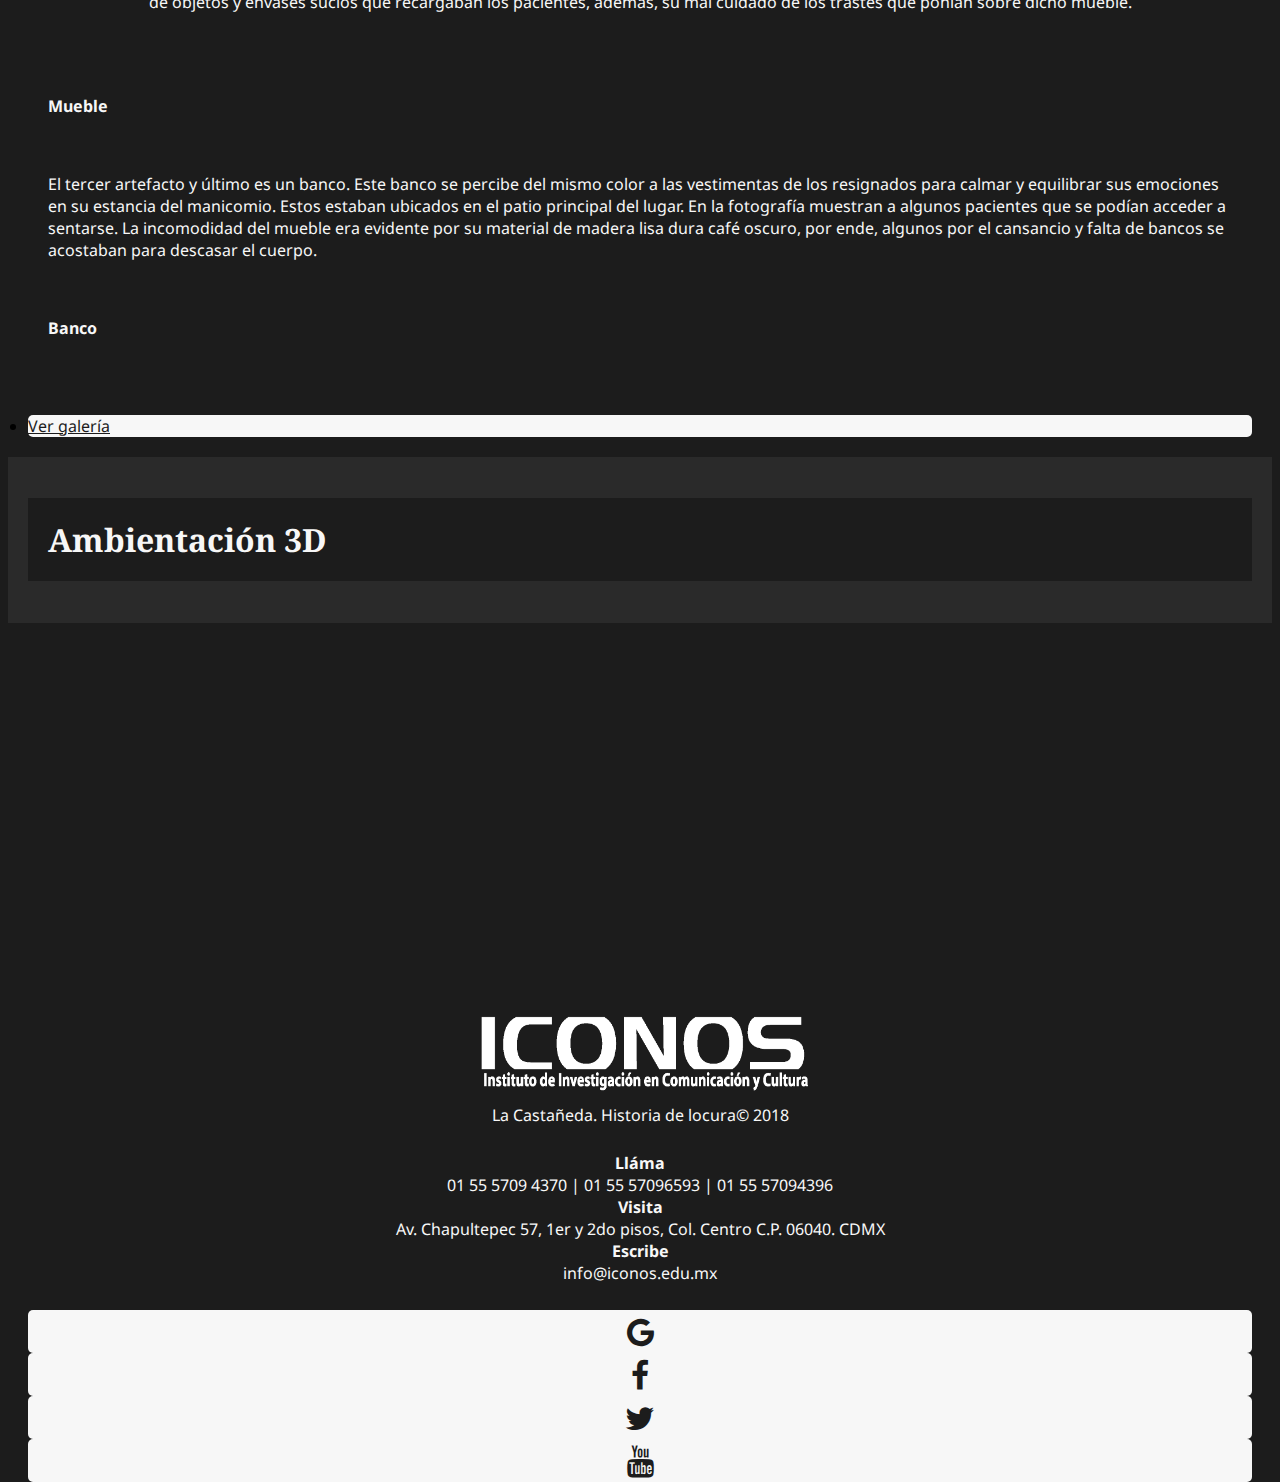
==== commit 9ec2c79b: "Update index.html" ====
--- a/index.html
+++ b/index.html
@@ -71,7 +71,7 @@
 
                 <div class="heroscreen_text col text-center">
 
-                    <h1 class=""> Ambientación<br>3D</h1>
+                    <h1 class="text-right col-12"> Ambientación<br>3D</h1>
                 </div>
 
             </div>
@@ -139,7 +139,7 @@
 
                 <div class="info_venue col-12 col-md col-sm ha align-self-center">
 
-                    <h1 class="info_objetivo col-12 text-right">Leyenda</h1>
+                    <h1 class="info_objetivo col text-center">Leyenda</h1>
                     <div class="blanco col text-left">
 
                         <p>Alberto Pineda tenía a temprana edad una
@@ -313,7 +313,7 @@
             </div>
         </section>
 
-        <section class="col">
+        <section class="negro col">
 
             <h1 class="info_objetivo col text-center">Ambientación 3D</h1>
         </section>
--- a/Css/app.css
+++ b/Css/app.css
@@ -156,11 +156,9 @@
 
 .heroscreen_text h1 {
     font-size: 3em;
-    padding: 10px;
-    color: #F7F7F7;
-    left: 50%;
-    top: 50%;
-    transform: translate(20%);
+    padding: 20px;
+    color: #F7F7F7;
+    margin:15px;
 }
 
  .negro { background:#2A2A2A;}
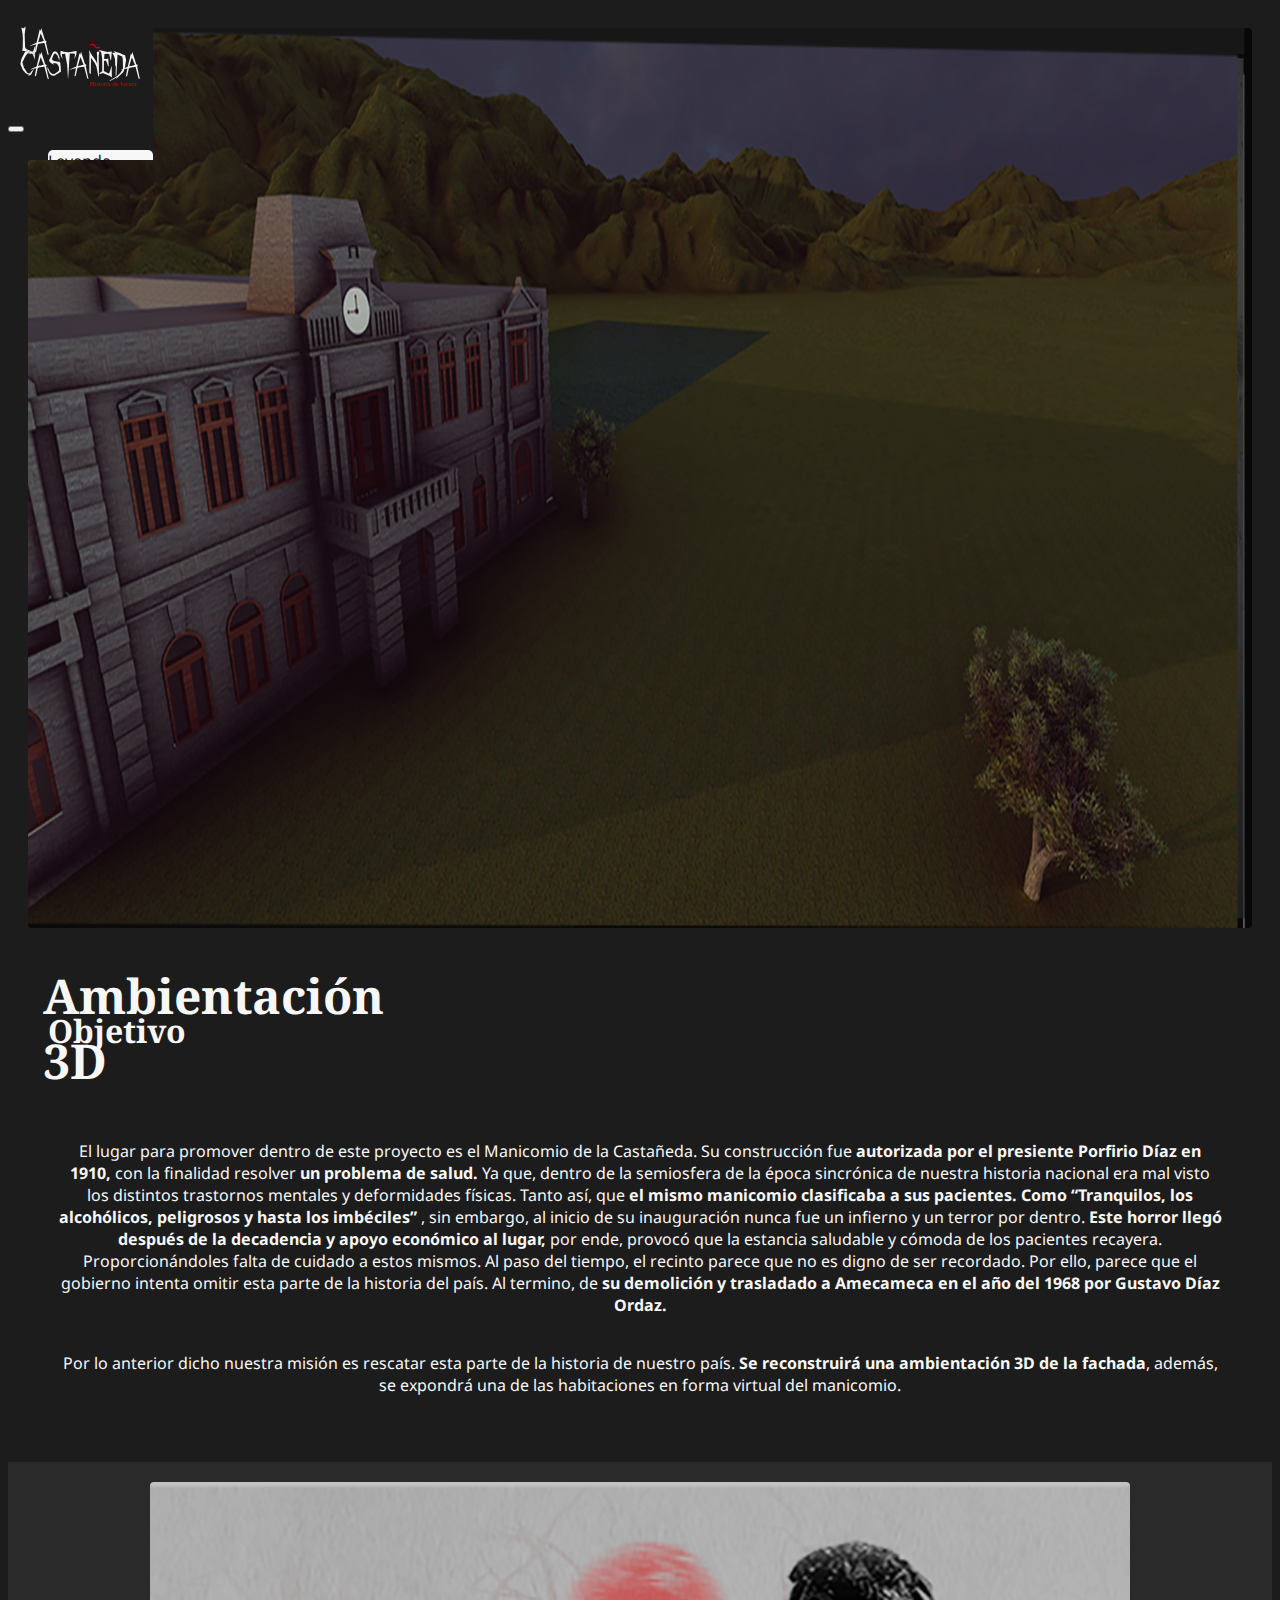
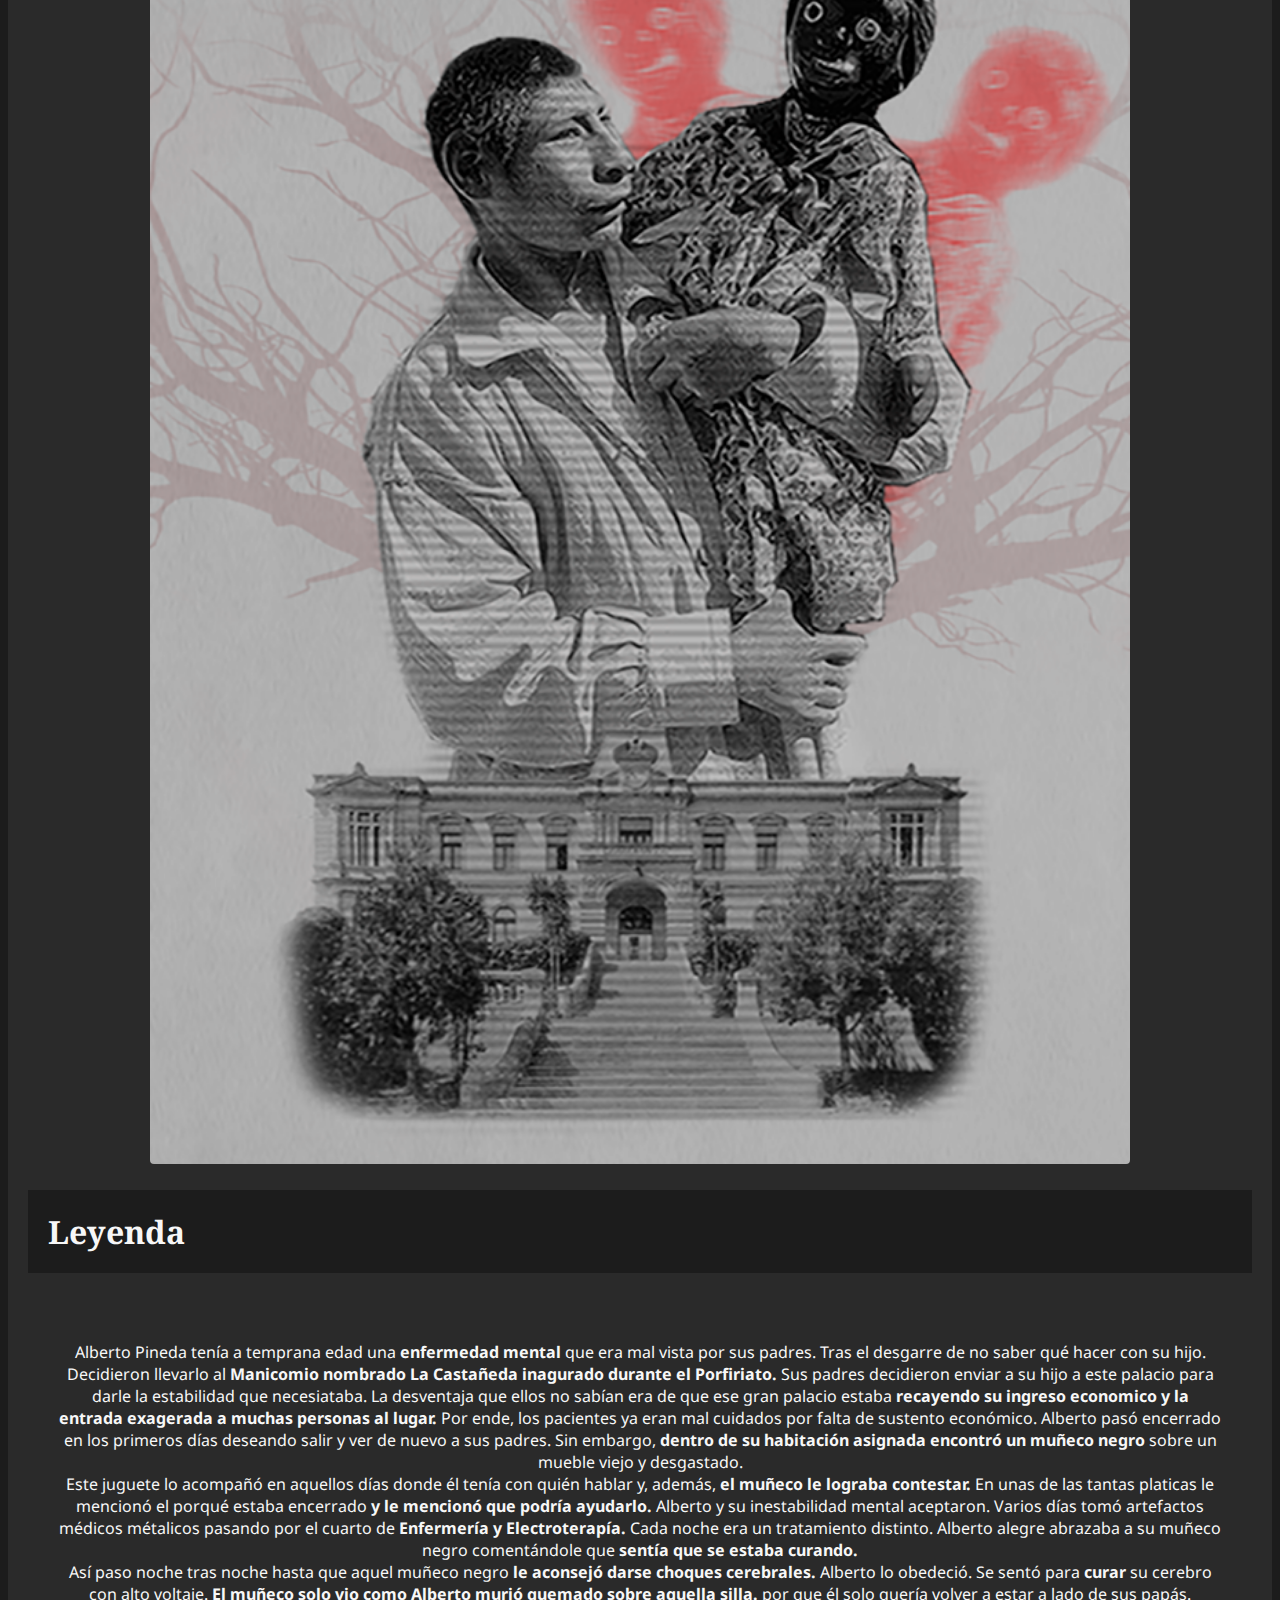
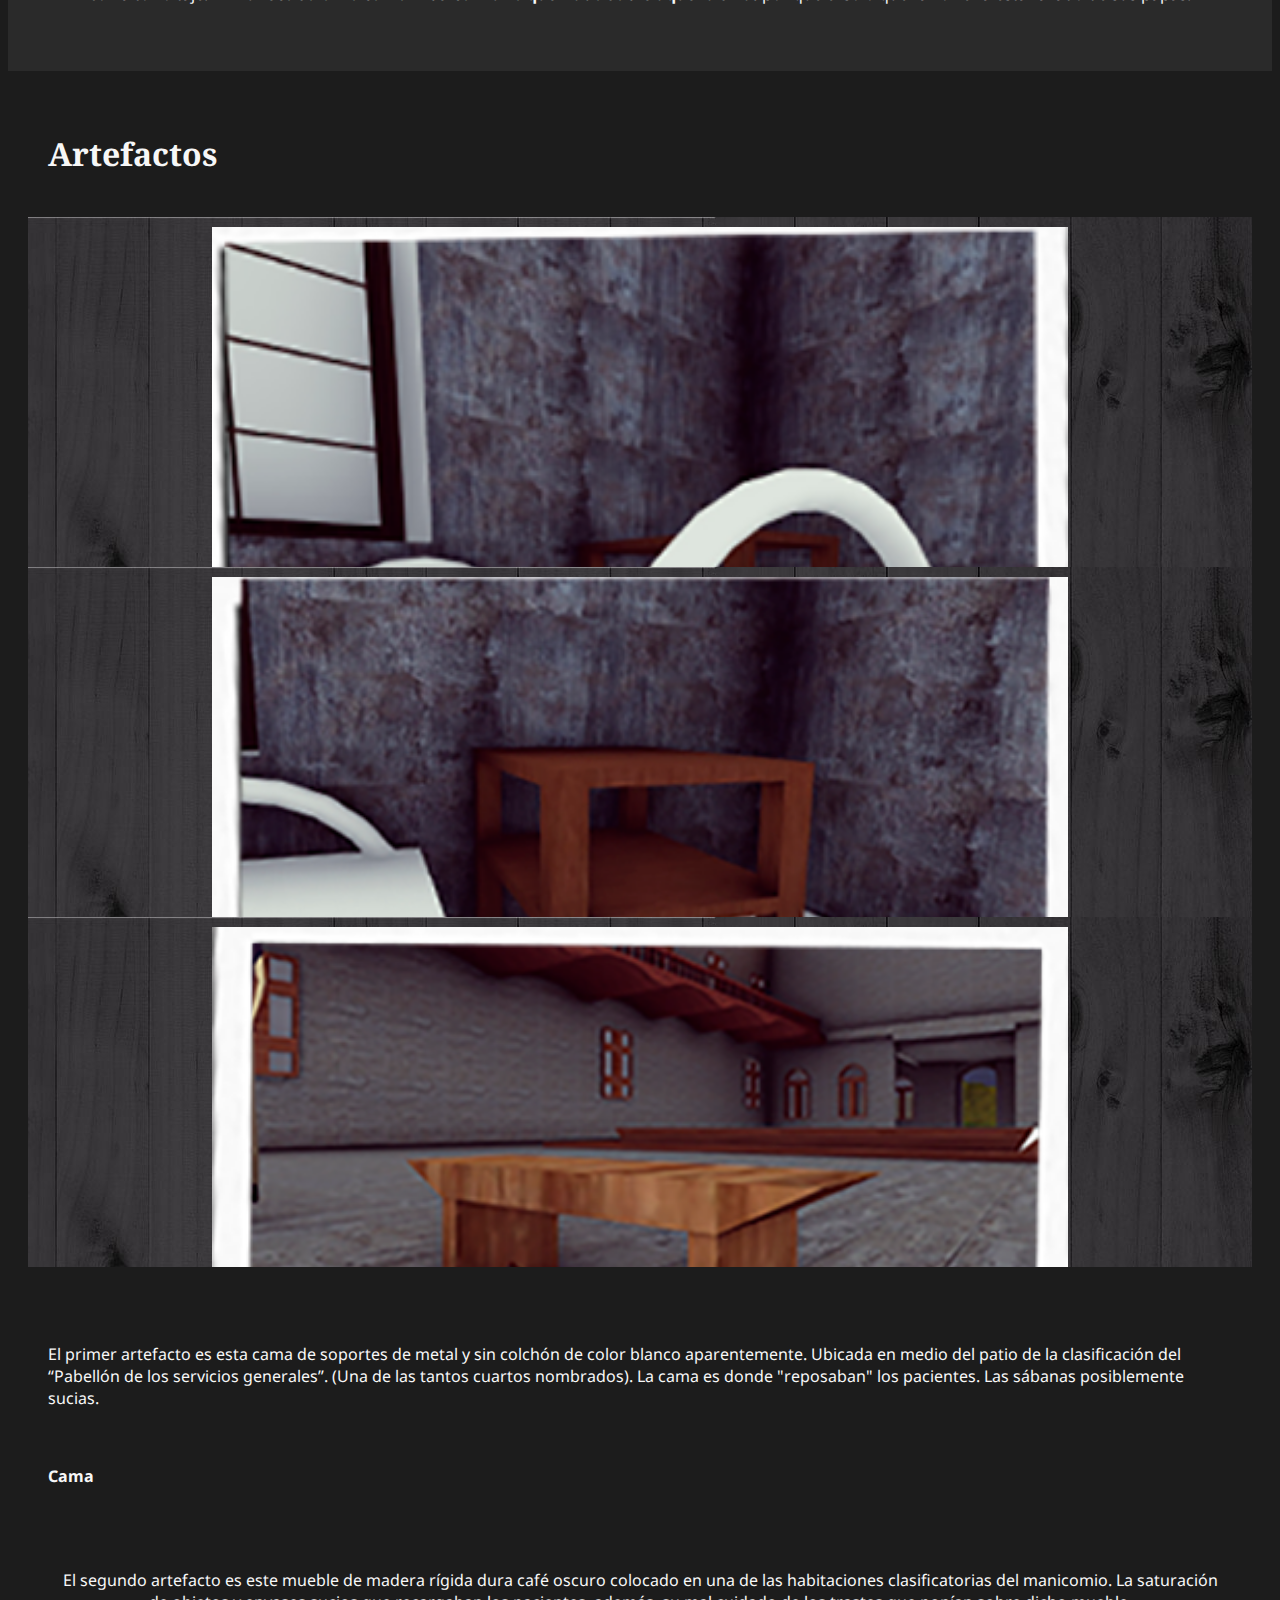
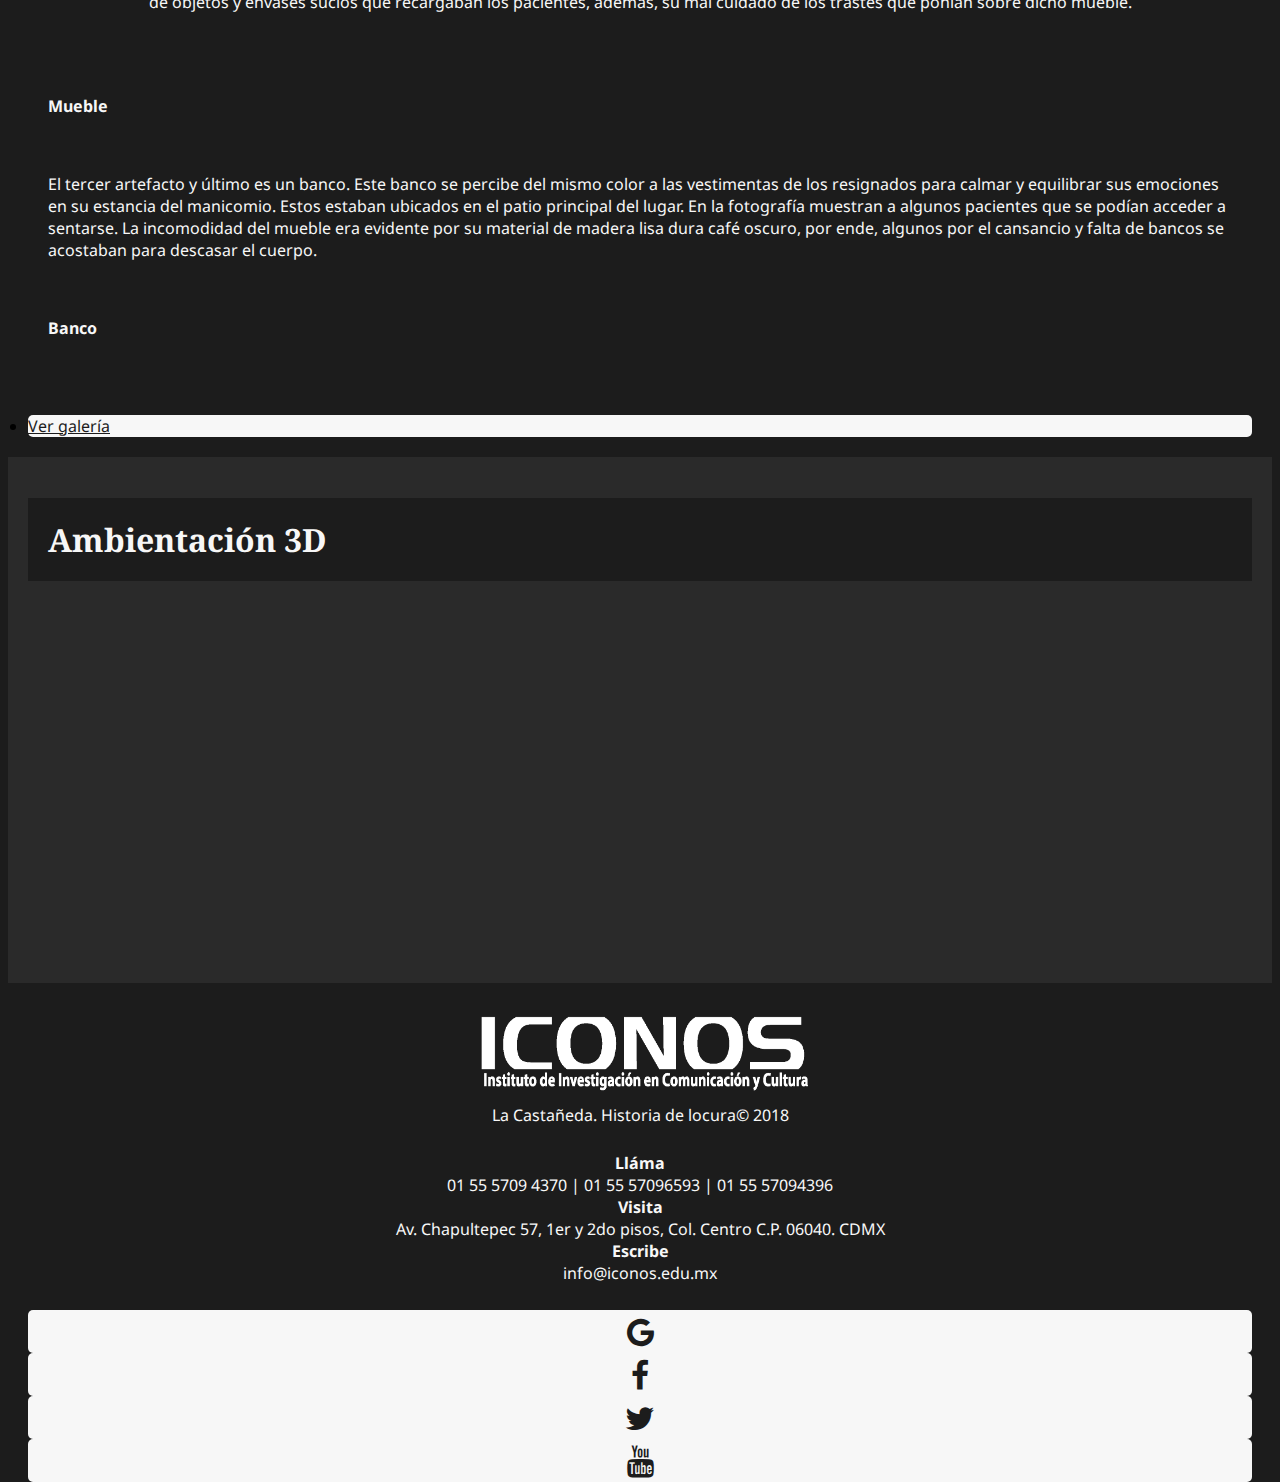
==== commit da5544f6: "Update index.html" ====
--- a/index.html
+++ b/index.html
@@ -318,7 +318,7 @@
             <h1 class="info_objetivo col text-center">Ambientación 3D</h1>
         </section>
 
-        <section class="col-12 col-md-6 col-sm-4">
+        <section class="negro col-12 col-md-6 col-sm-4">
             <div id="stand" class="ambientacion">
                 <iframe width="560" height="315" src="https://www.youtube.com/embed/RQs6oMeUXOI" frameborder="0" allow="accelerometer; autoplay; encrypted-media; gyroscope; picture-in-picture" allowfullscreen></iframe>
 
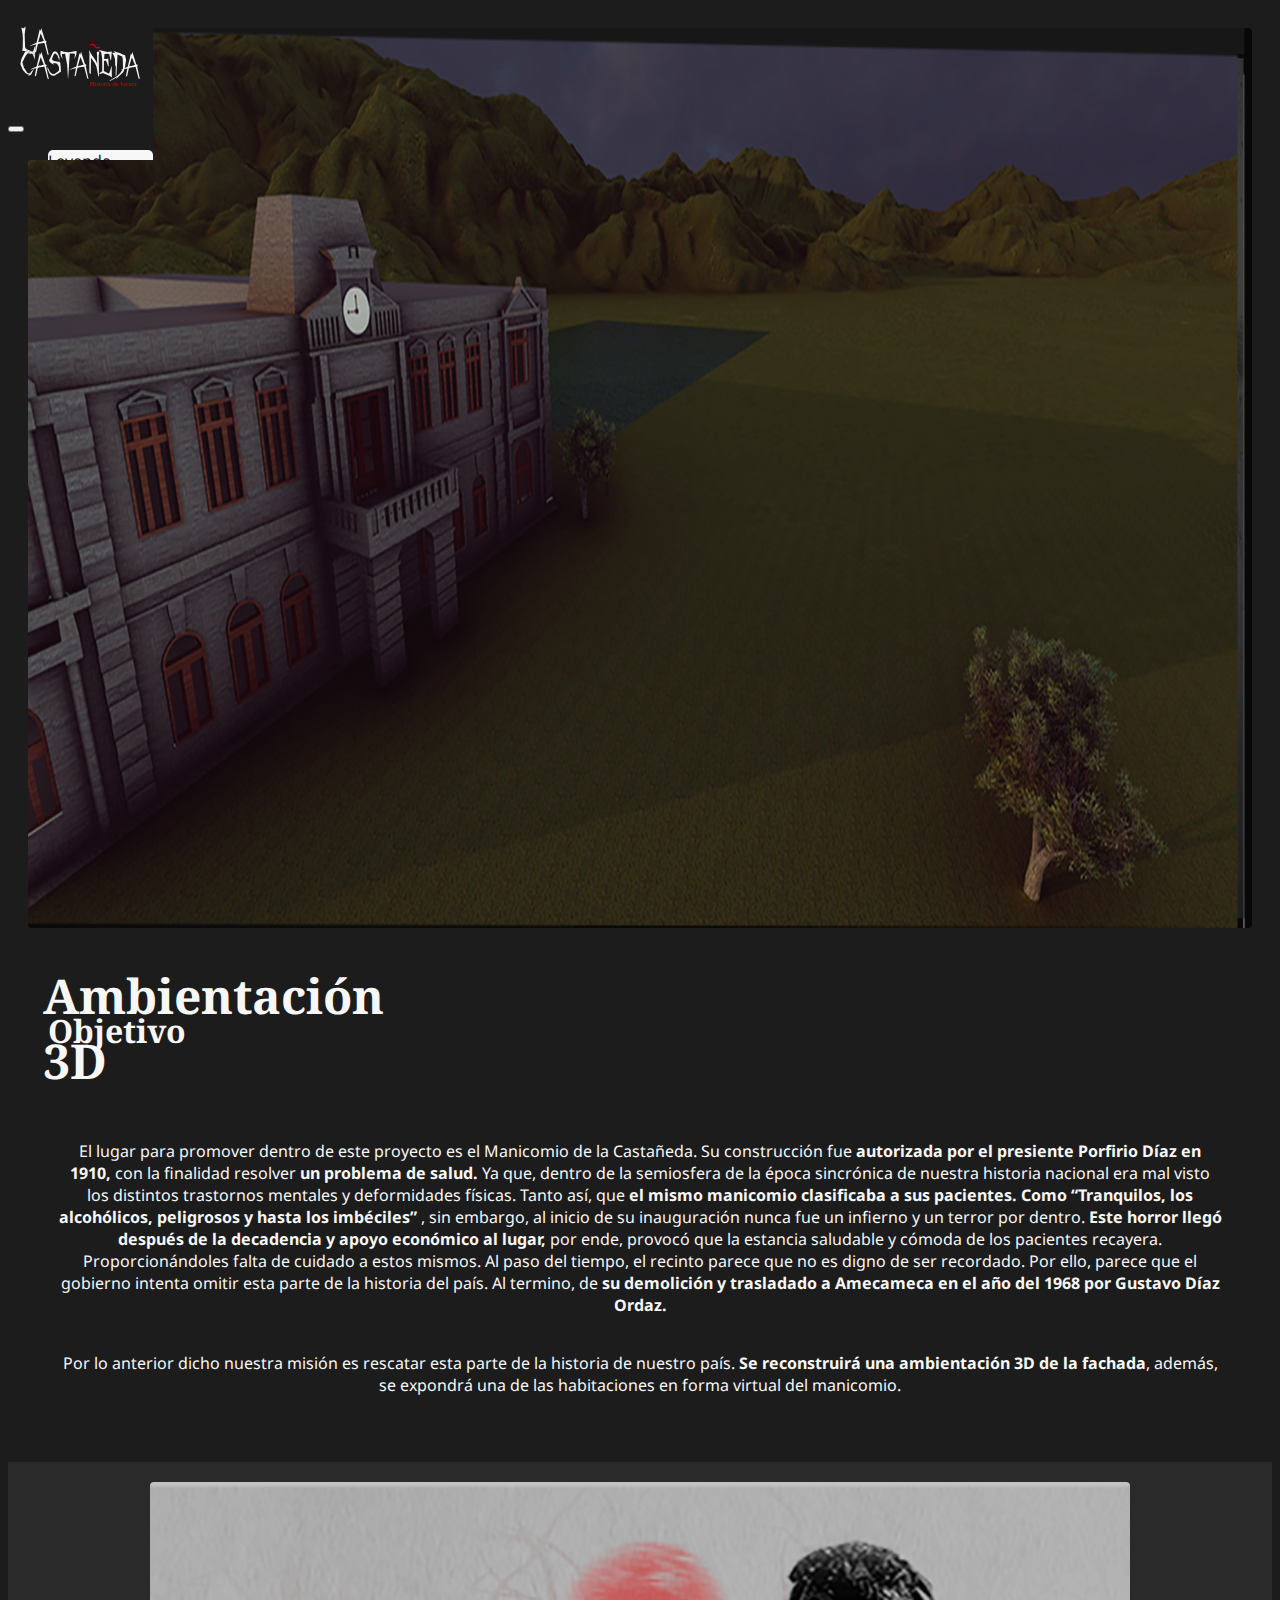
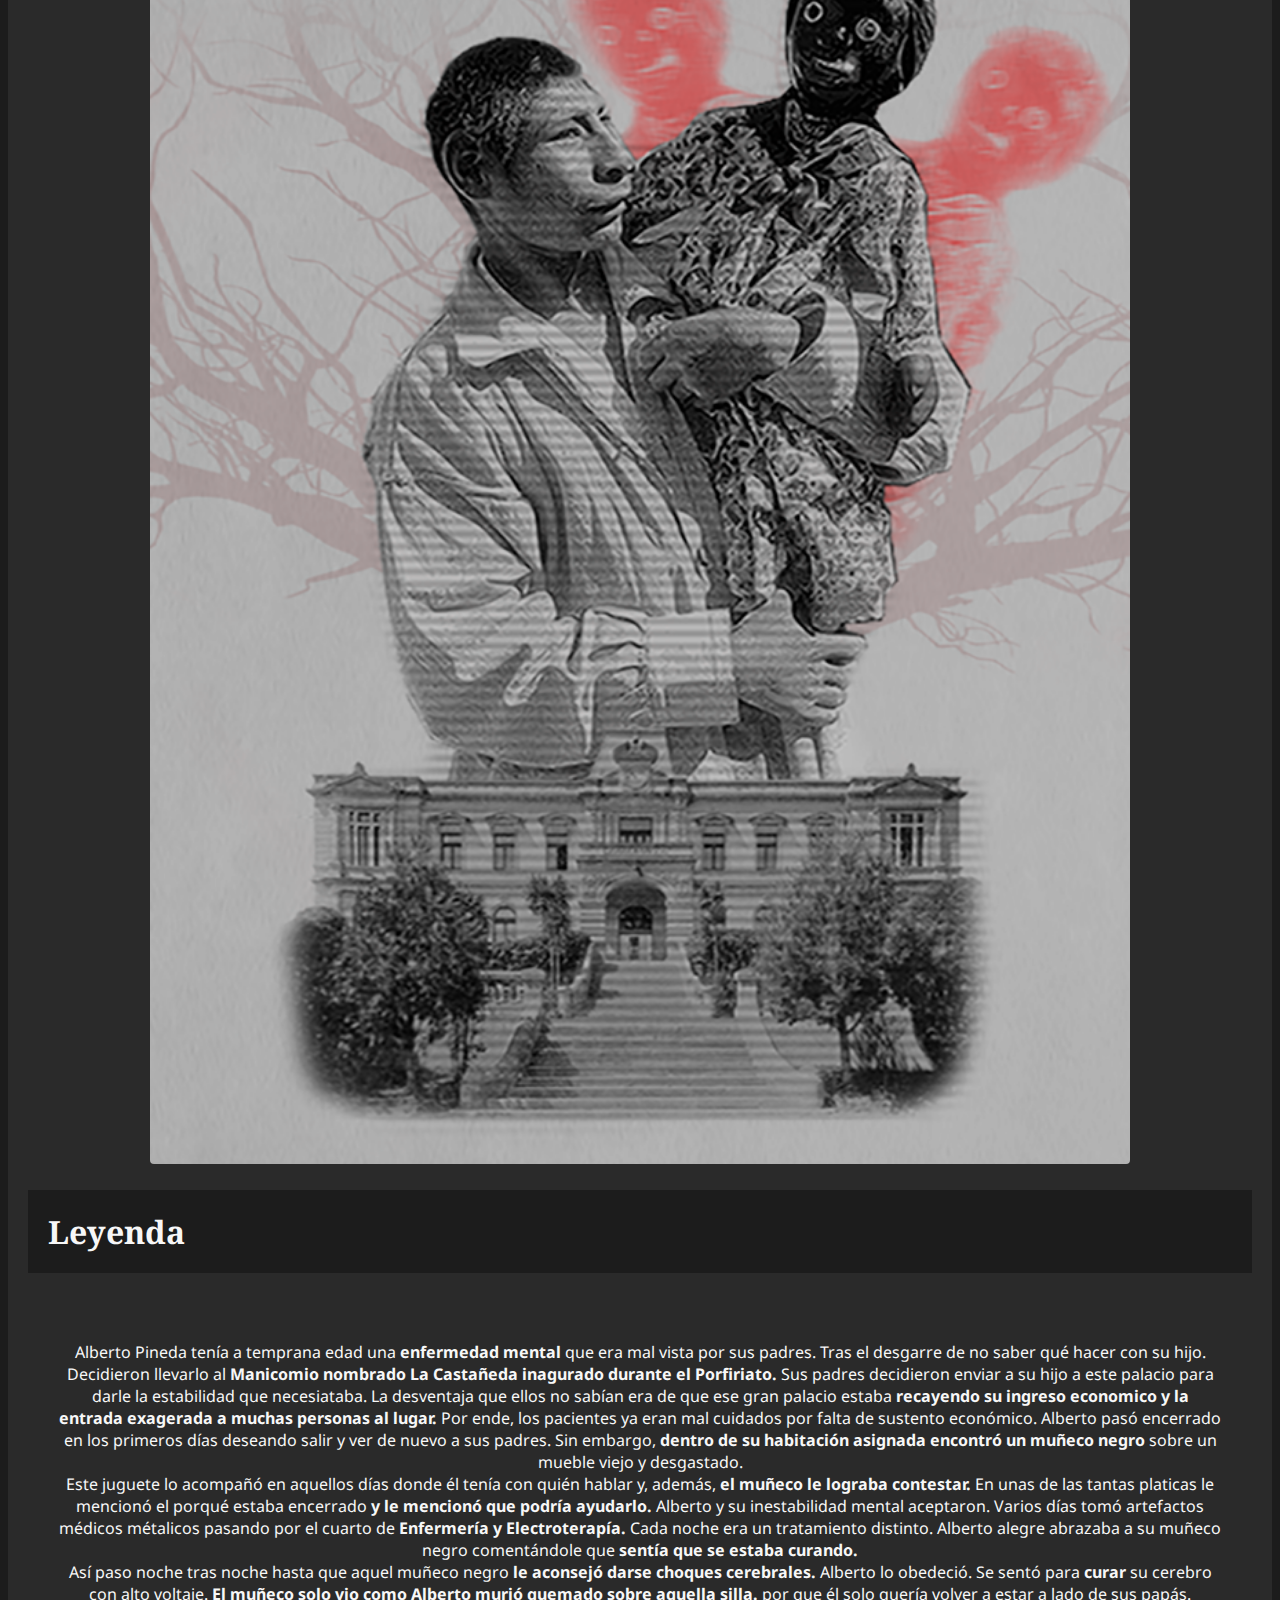
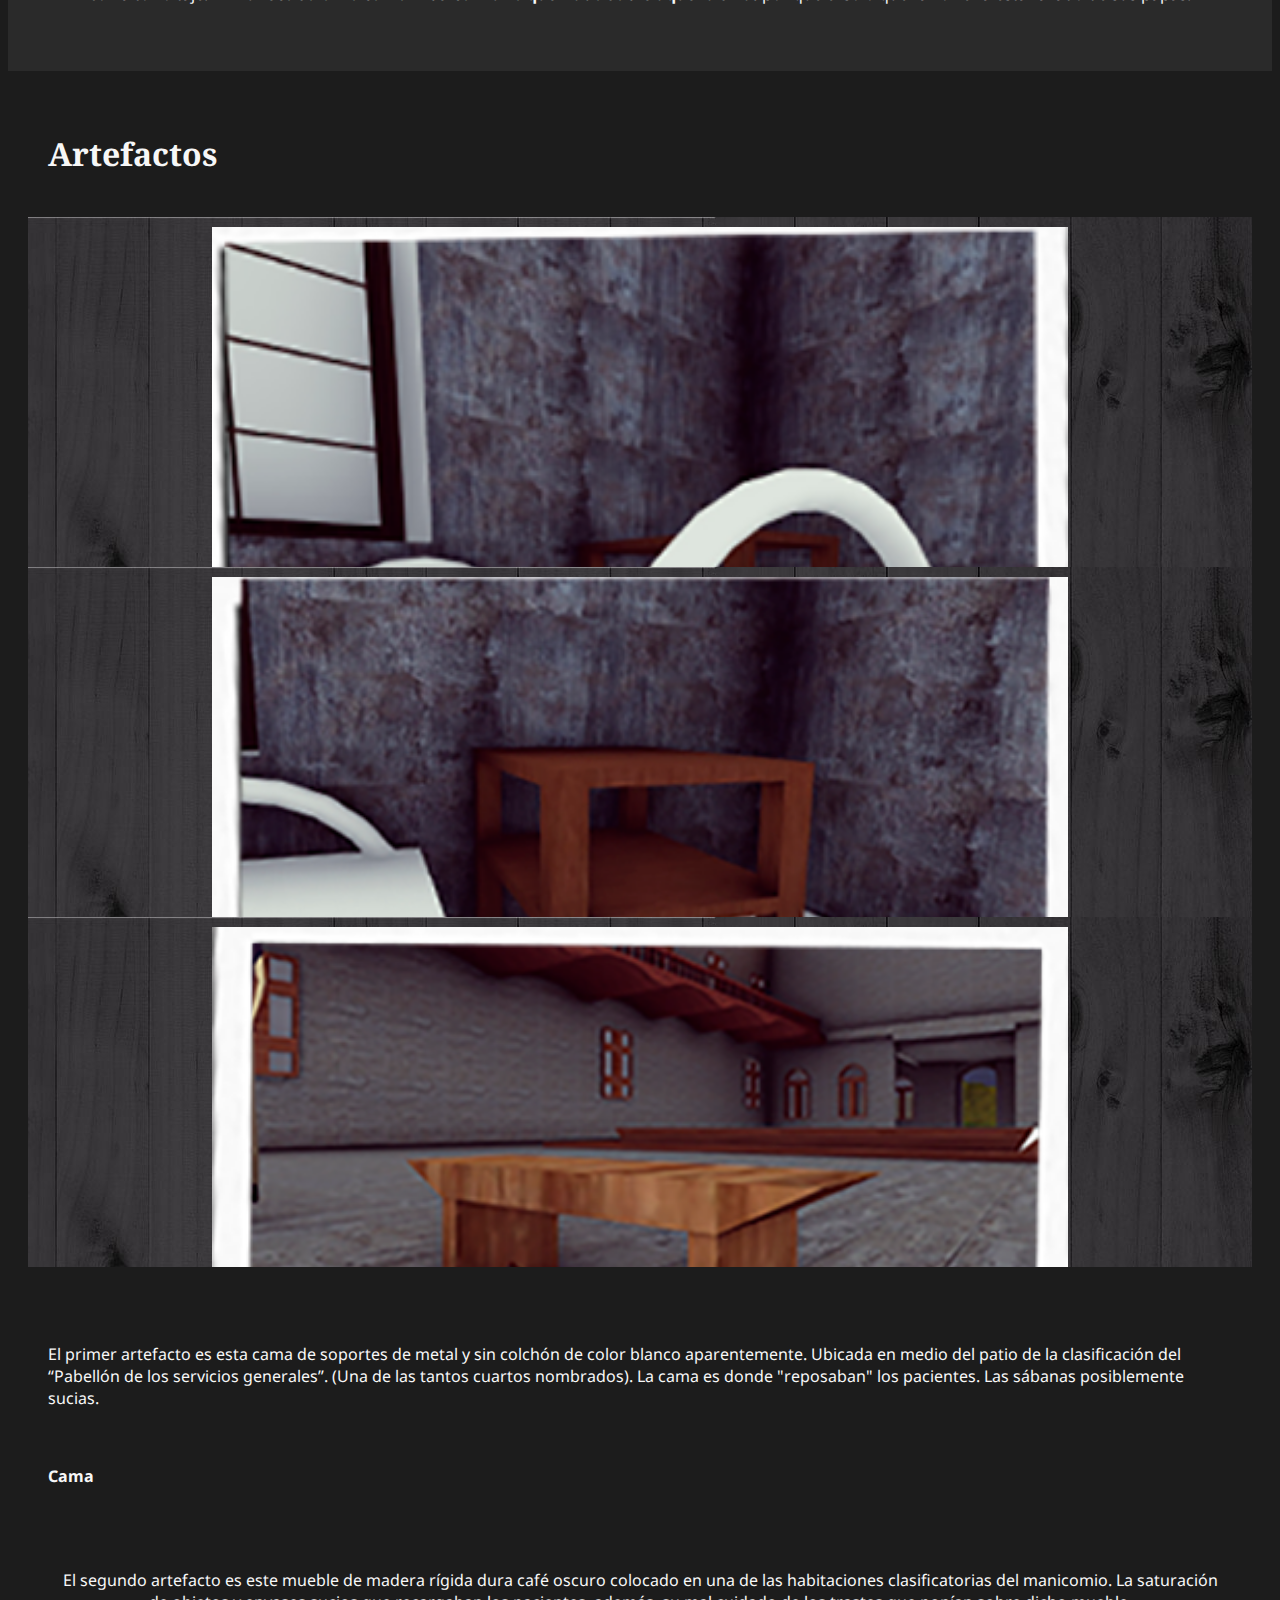
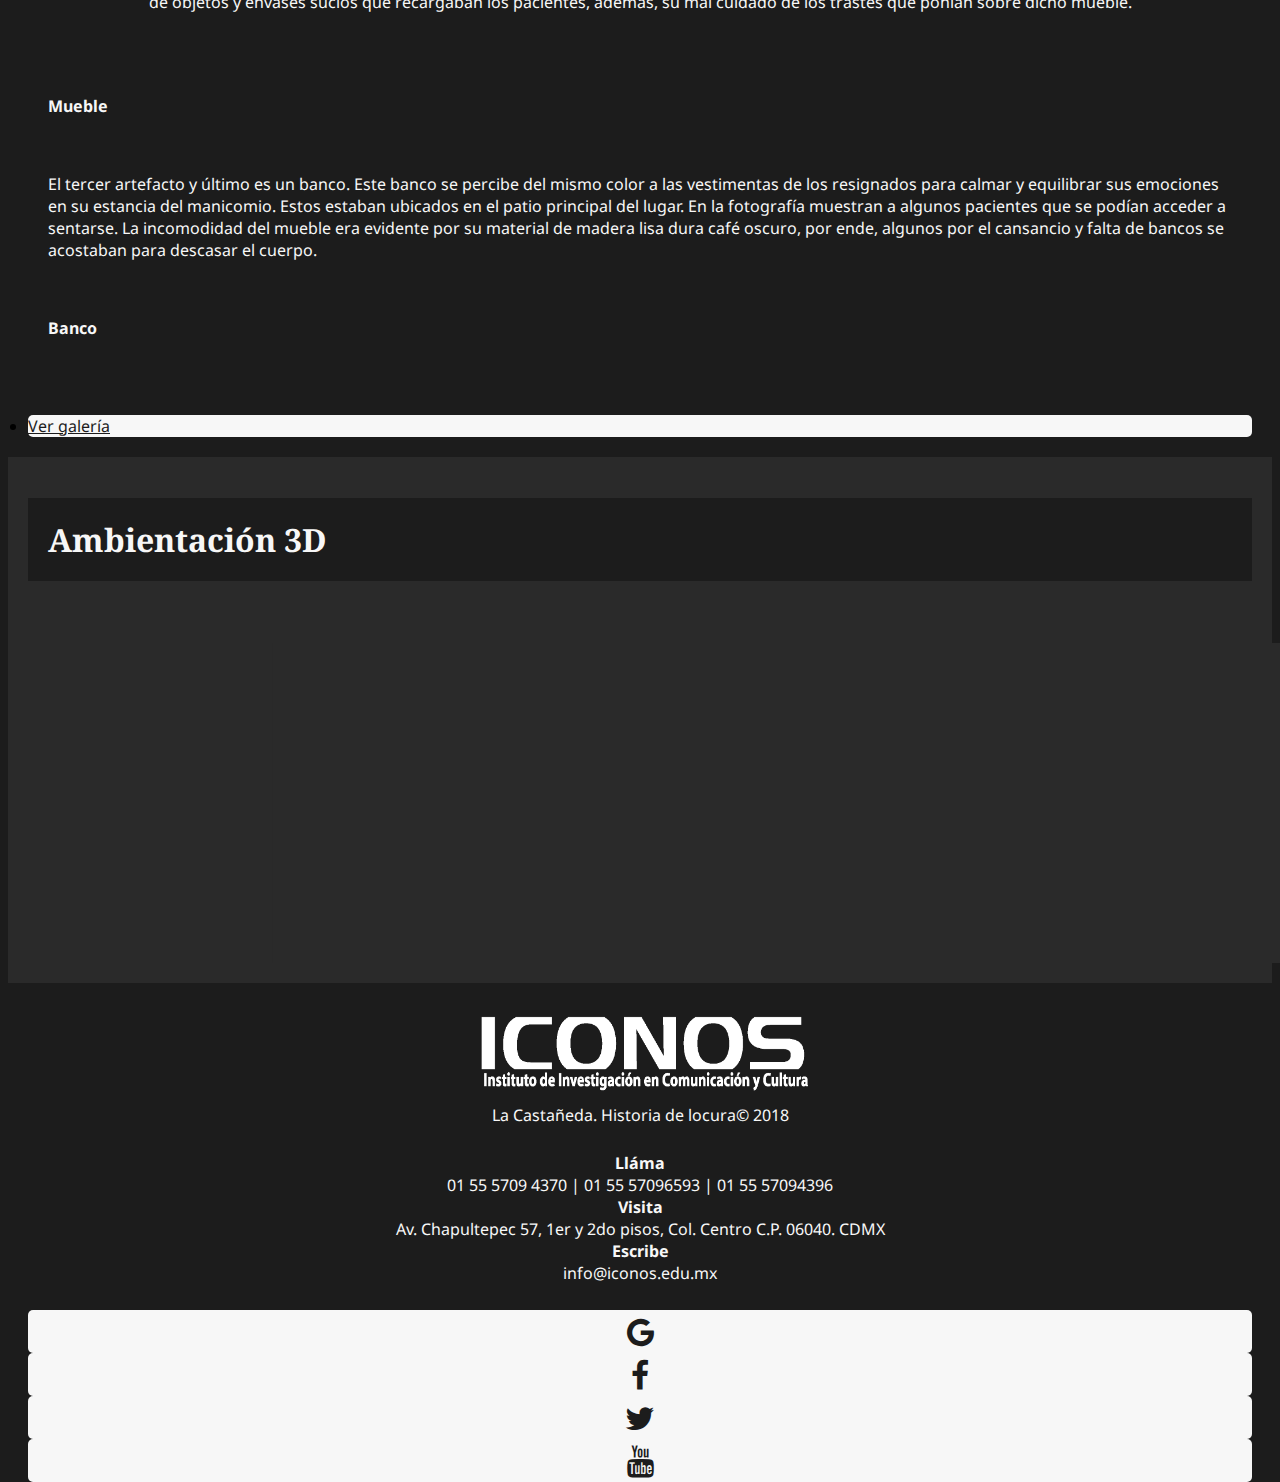
==== commit 2eaa899b: "Update index.html" ====
--- a/index.html
+++ b/index.html
@@ -71,7 +71,7 @@
 
                 <div class="heroscreen_text col text-center">
 
-                    <h1 class="text-right col-12"> Ambientación<br>3D</h1>
+                    <h1 class=""> Ambientación<br>3D</h1>
                 </div>
 
             </div>
@@ -319,7 +319,7 @@
         </section>
 
         <section class="negro col-12 col-md-6 col-sm-4">
-            <div id="stand" class="ambientacion">
+            <div id="stand" class="negro ambientacion">
                 <iframe width="560" height="315" src="https://www.youtube.com/embed/RQs6oMeUXOI" frameborder="0" allow="accelerometer; autoplay; encrypted-media; gyroscope; picture-in-picture" allowfullscreen></iframe>
 
             </div>
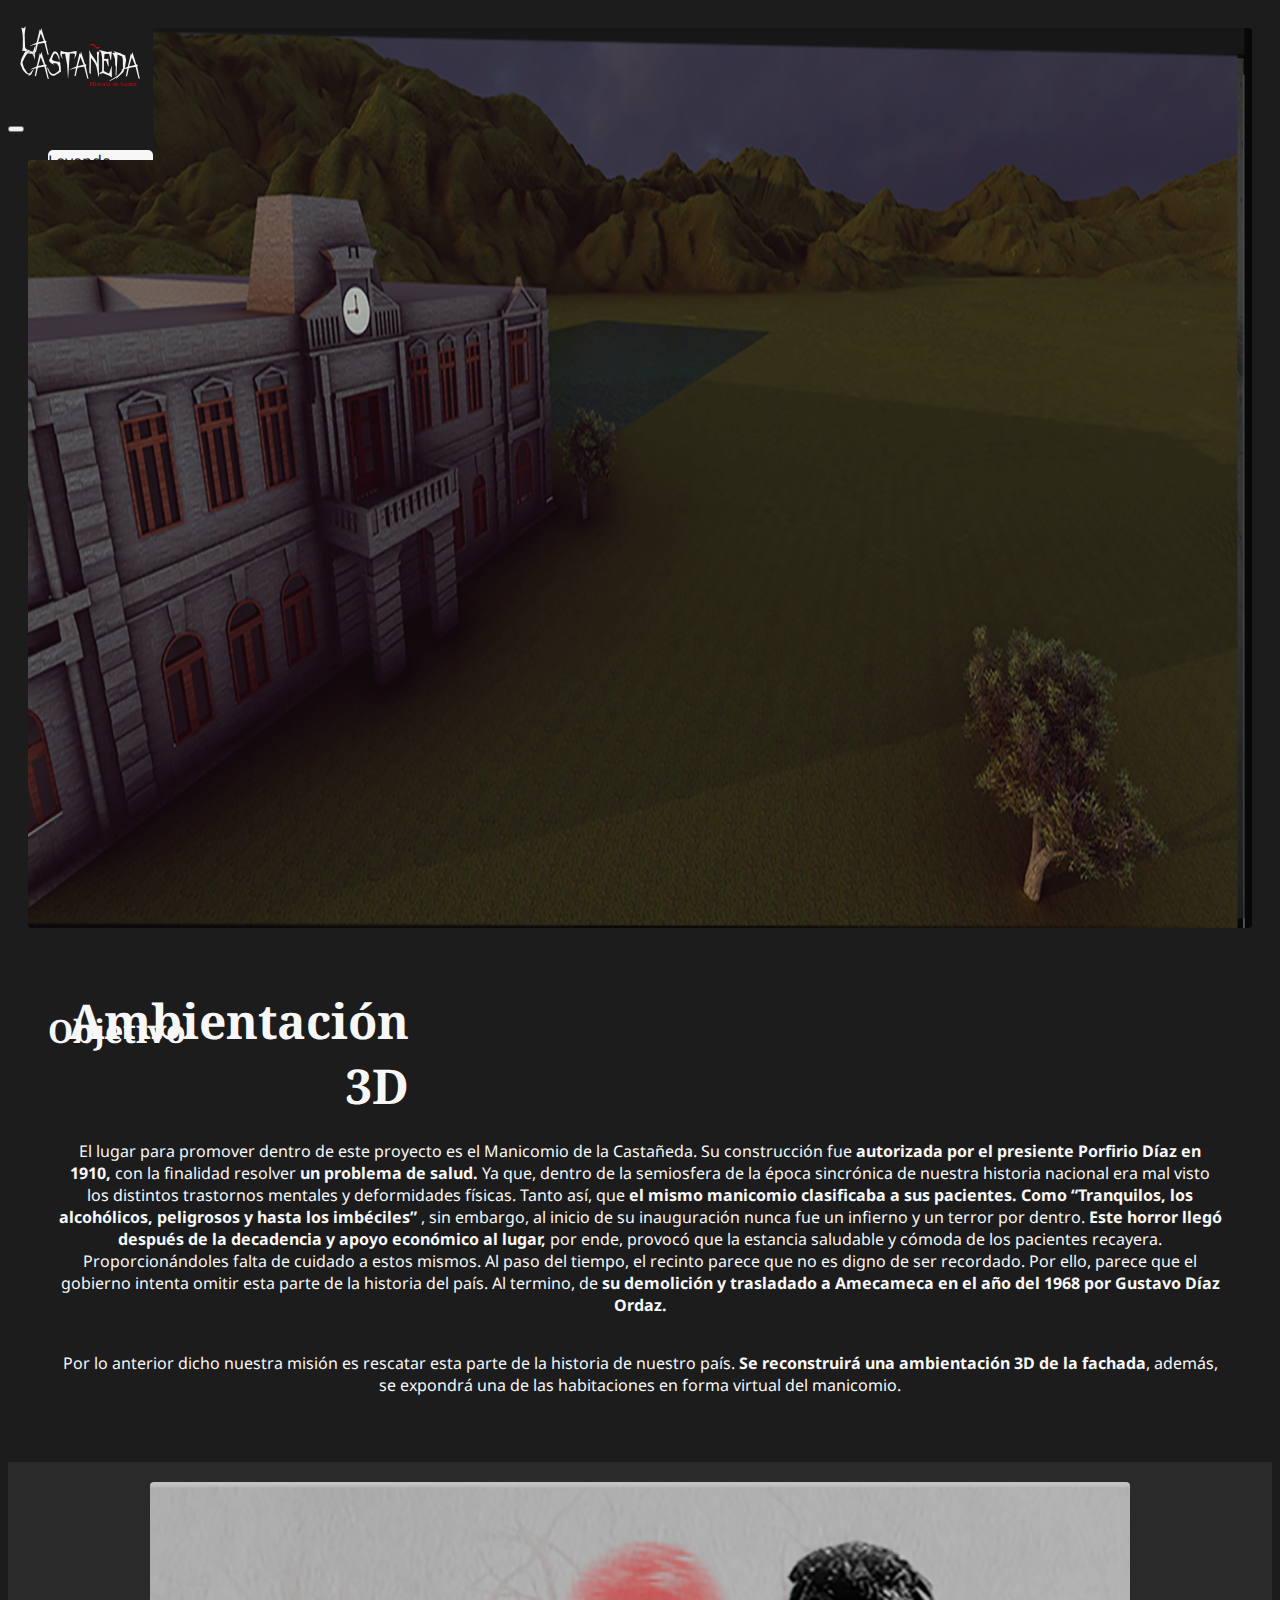
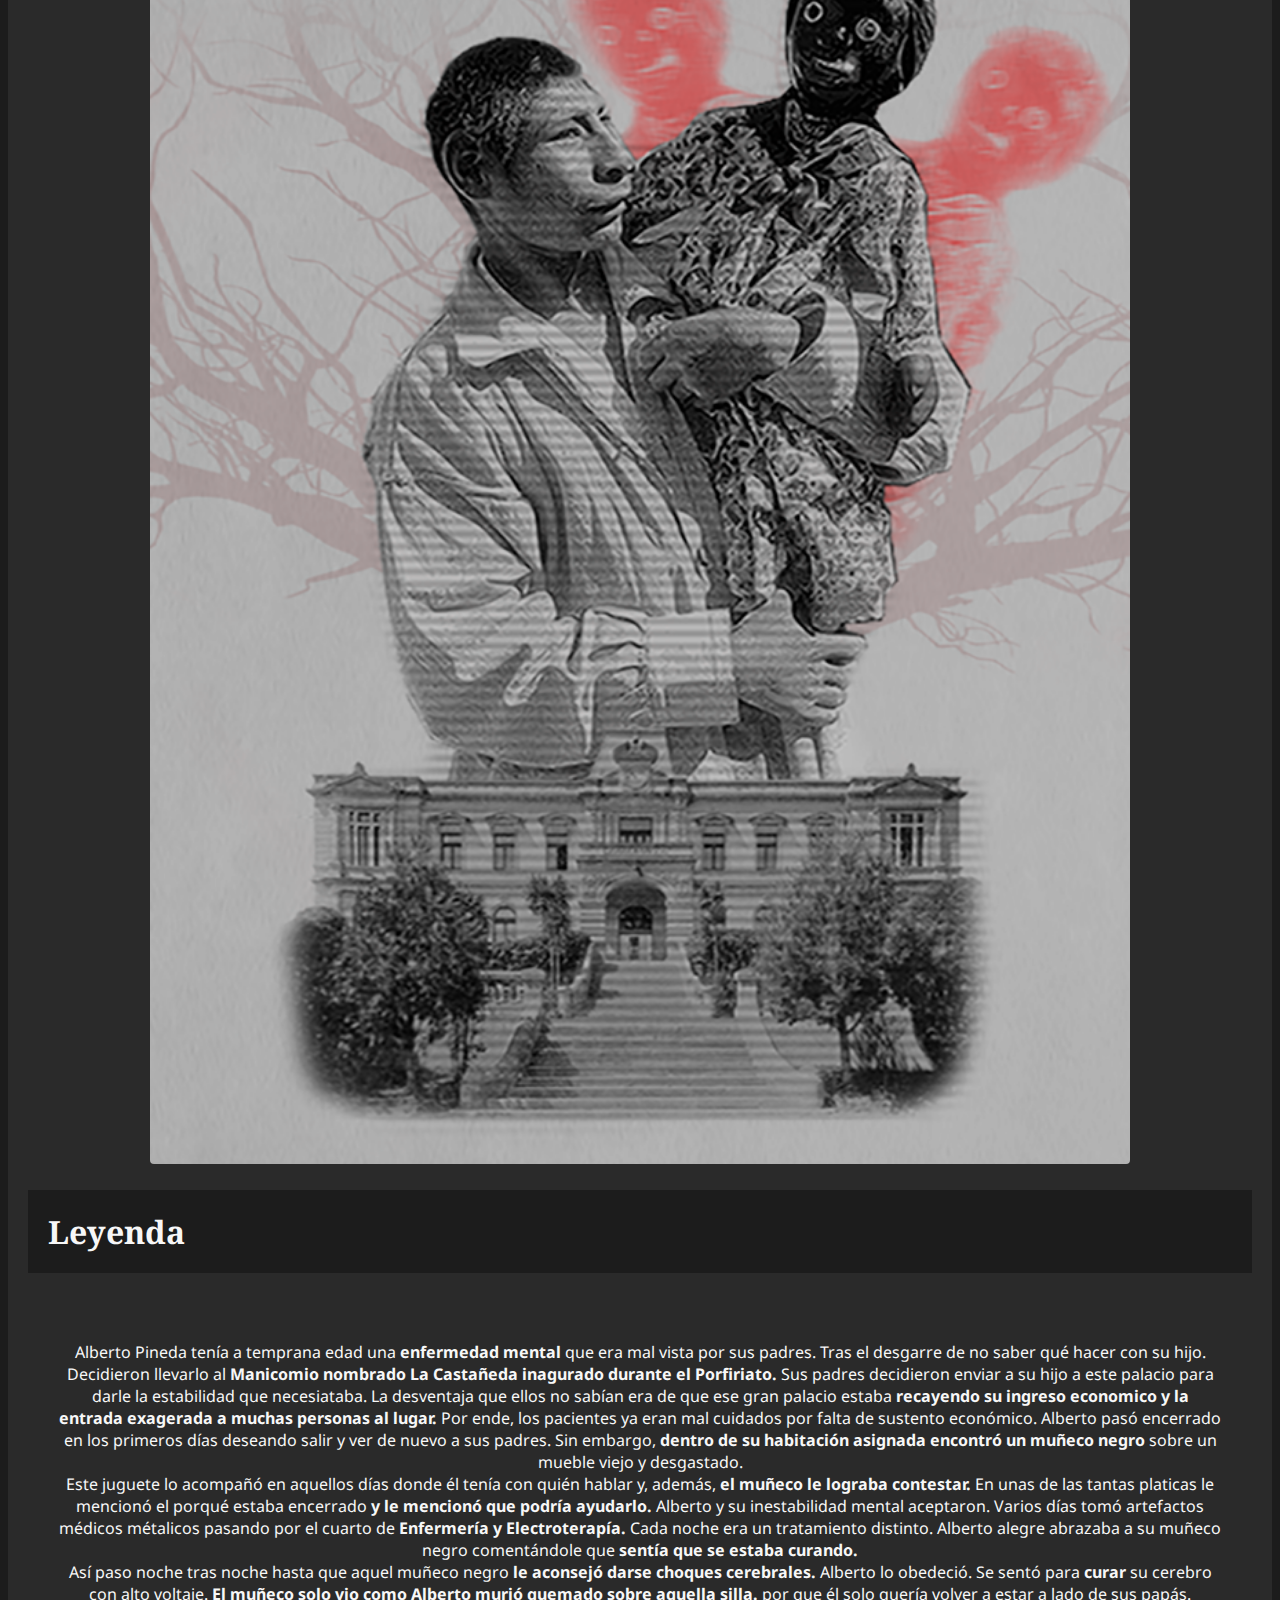
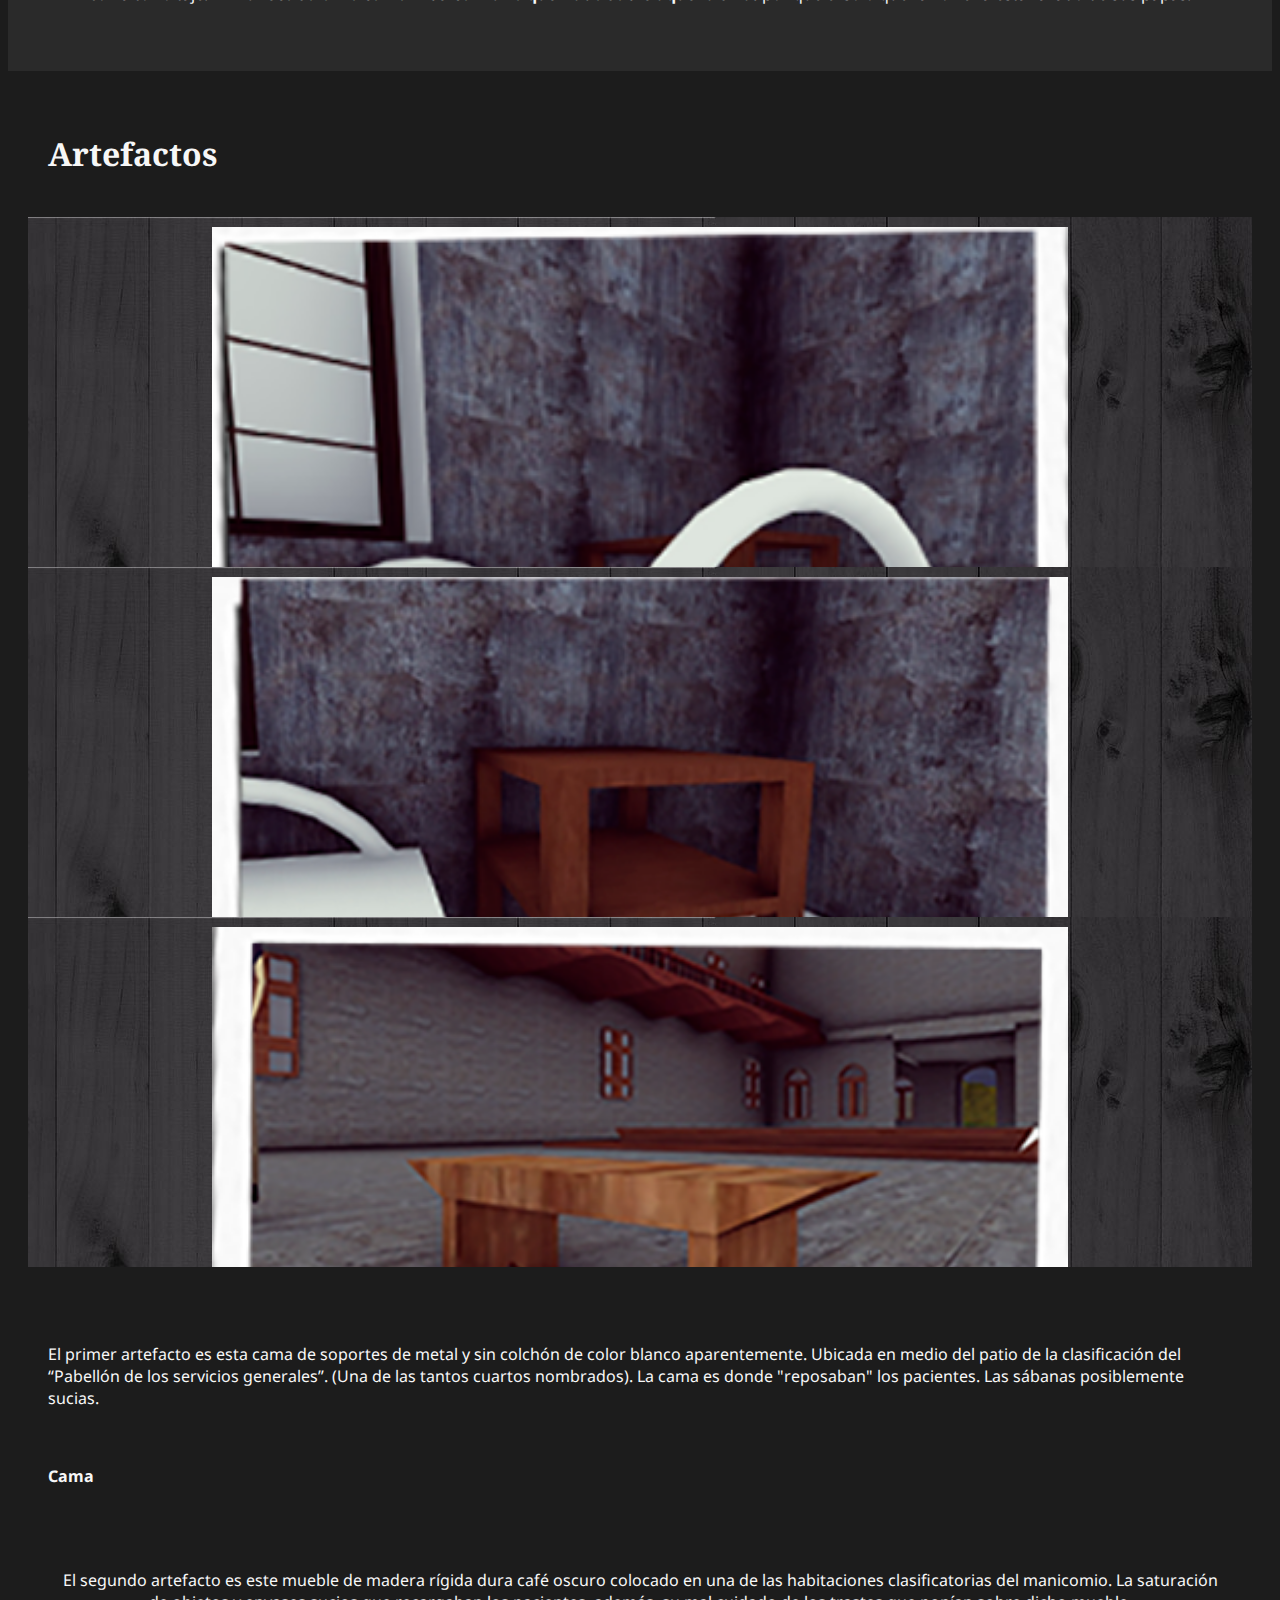
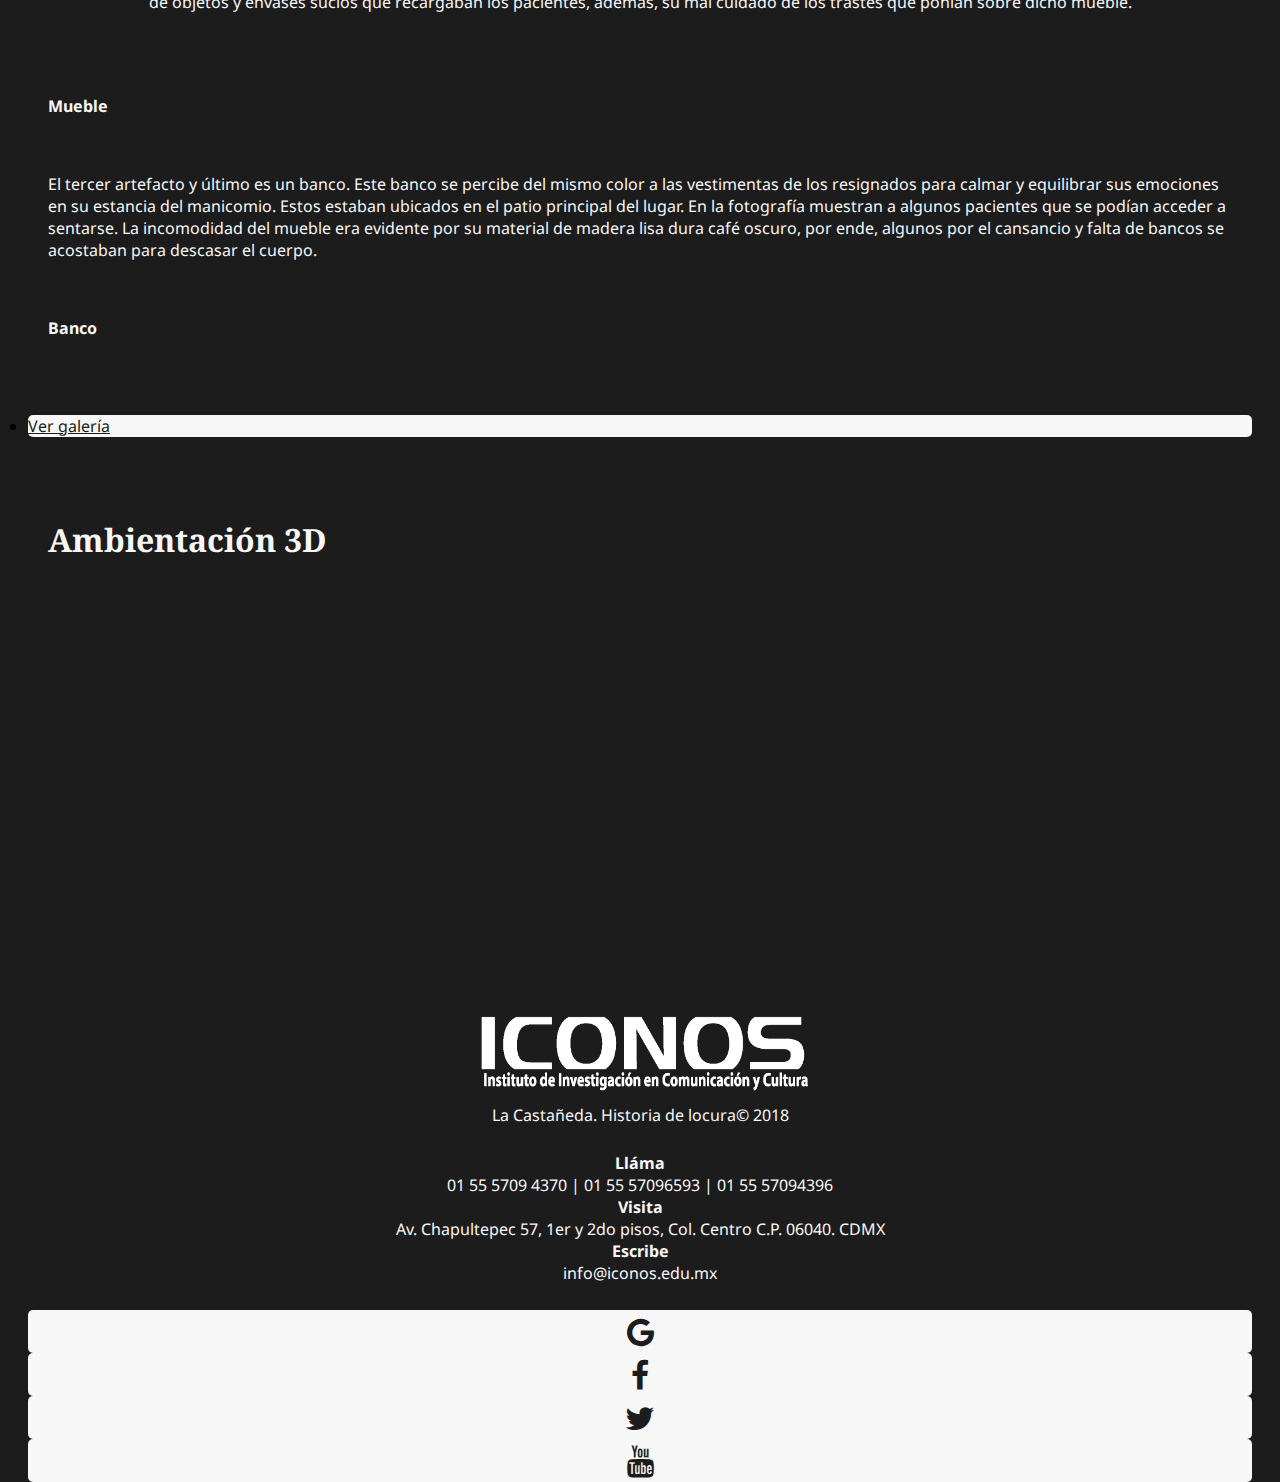
==== commit 459acf64: "Update index.html" ====
--- a/index.html
+++ b/index.html
@@ -313,13 +313,13 @@
             </div>
         </section>
 
-        <section class="negro col">
+        <section class="col">
 
             <h1 class="info_objetivo col text-center">Ambientación 3D</h1>
         </section>
 
-        <section class="negro col-12 col-md-6 col-sm-4">
-            <div id="stand" class="negro ambientacion">
+        <section class="col-12 col-md-6 col-sm-4">
+            <div id="stand" class="ambientacion">
                 <iframe width="560" height="315" src="https://www.youtube.com/embed/RQs6oMeUXOI" frameborder="0" allow="accelerometer; autoplay; encrypted-media; gyroscope; picture-in-picture" allowfullscreen></iframe>
 
             </div>
--- a/Css/app.css
+++ b/Css/app.css
@@ -158,7 +158,8 @@
     font-size: 3em;
     padding: 20px;
     color: #F7F7F7;
-    margin:15px;
+ text-align: right;
+    margin: 40px;
 }
 
  .negro { background:#2A2A2A;}
@@ -229,7 +230,7 @@
 /* footer */
 footer {
     height: 300px;
-    background: #1C1C1C;
+    background: 2A2A2A;
     color: #F7F7F7;
     padding: 20px;
     text-align: center;
